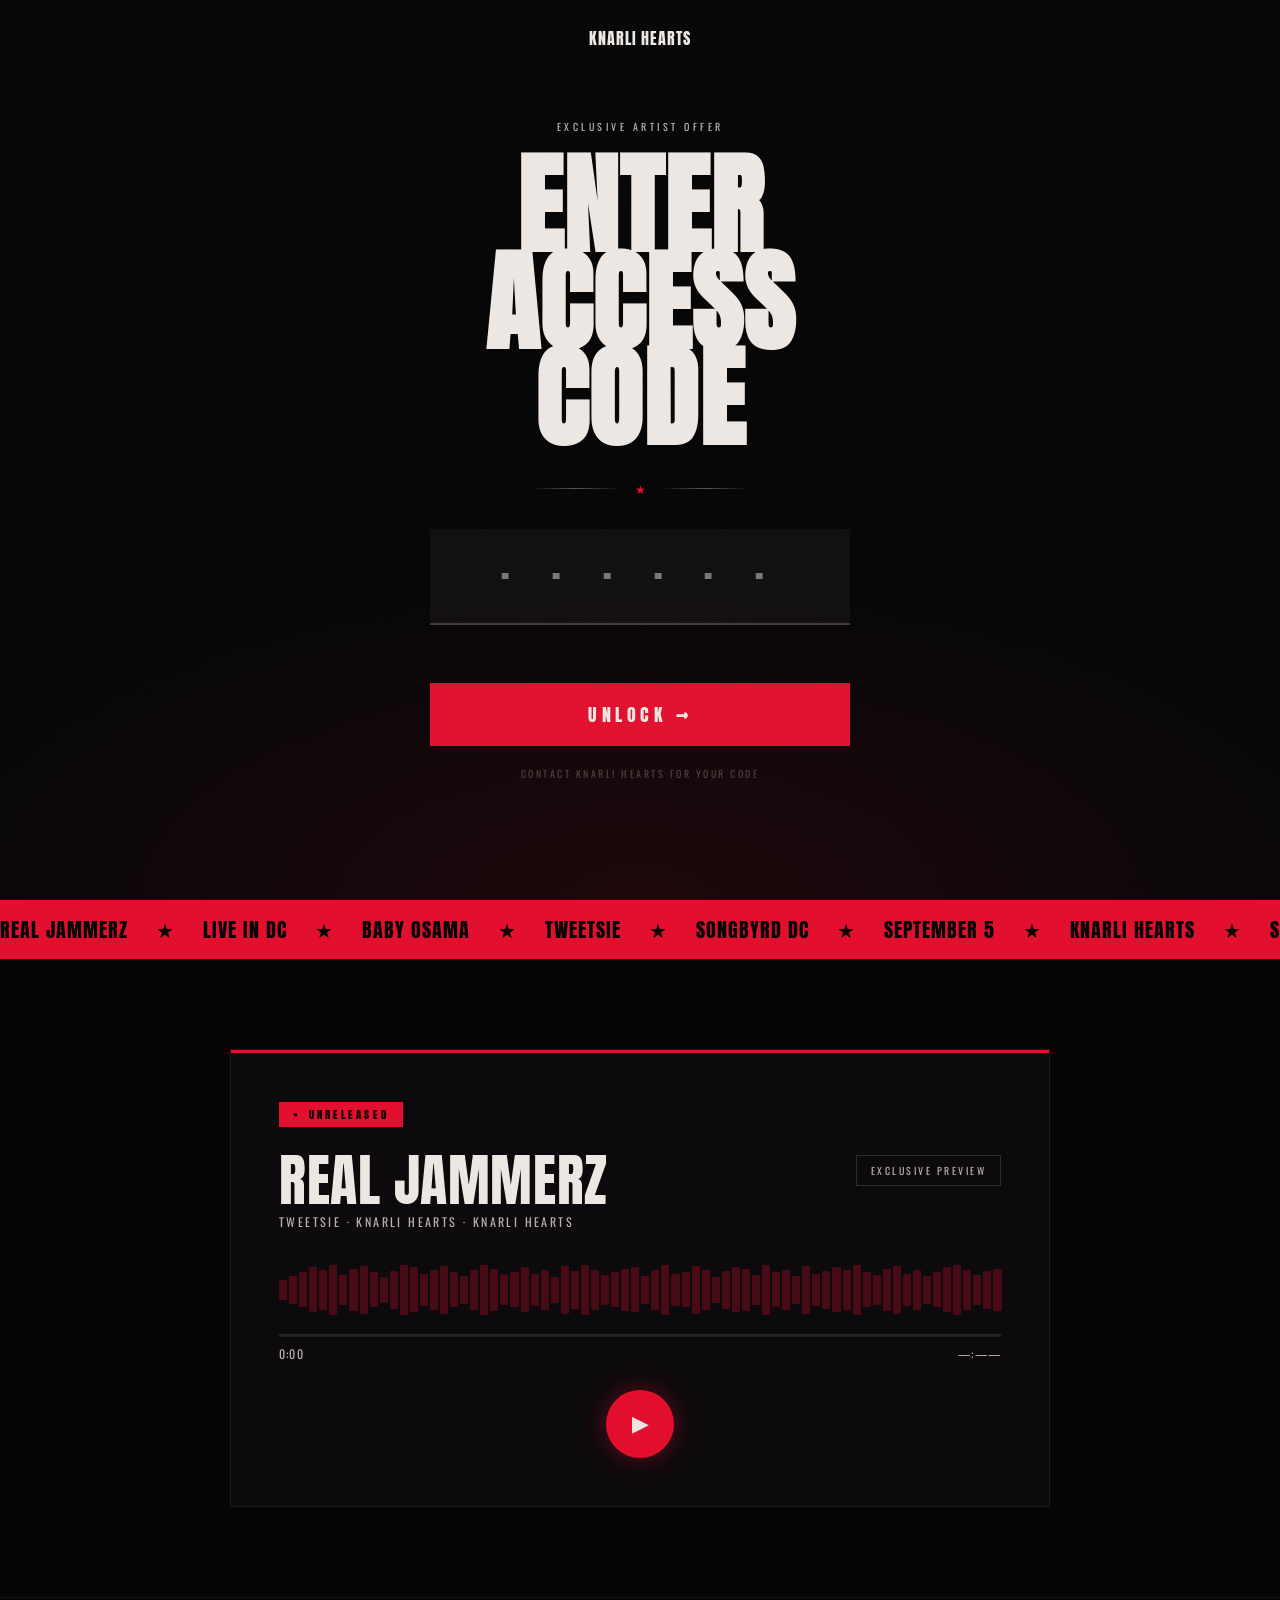
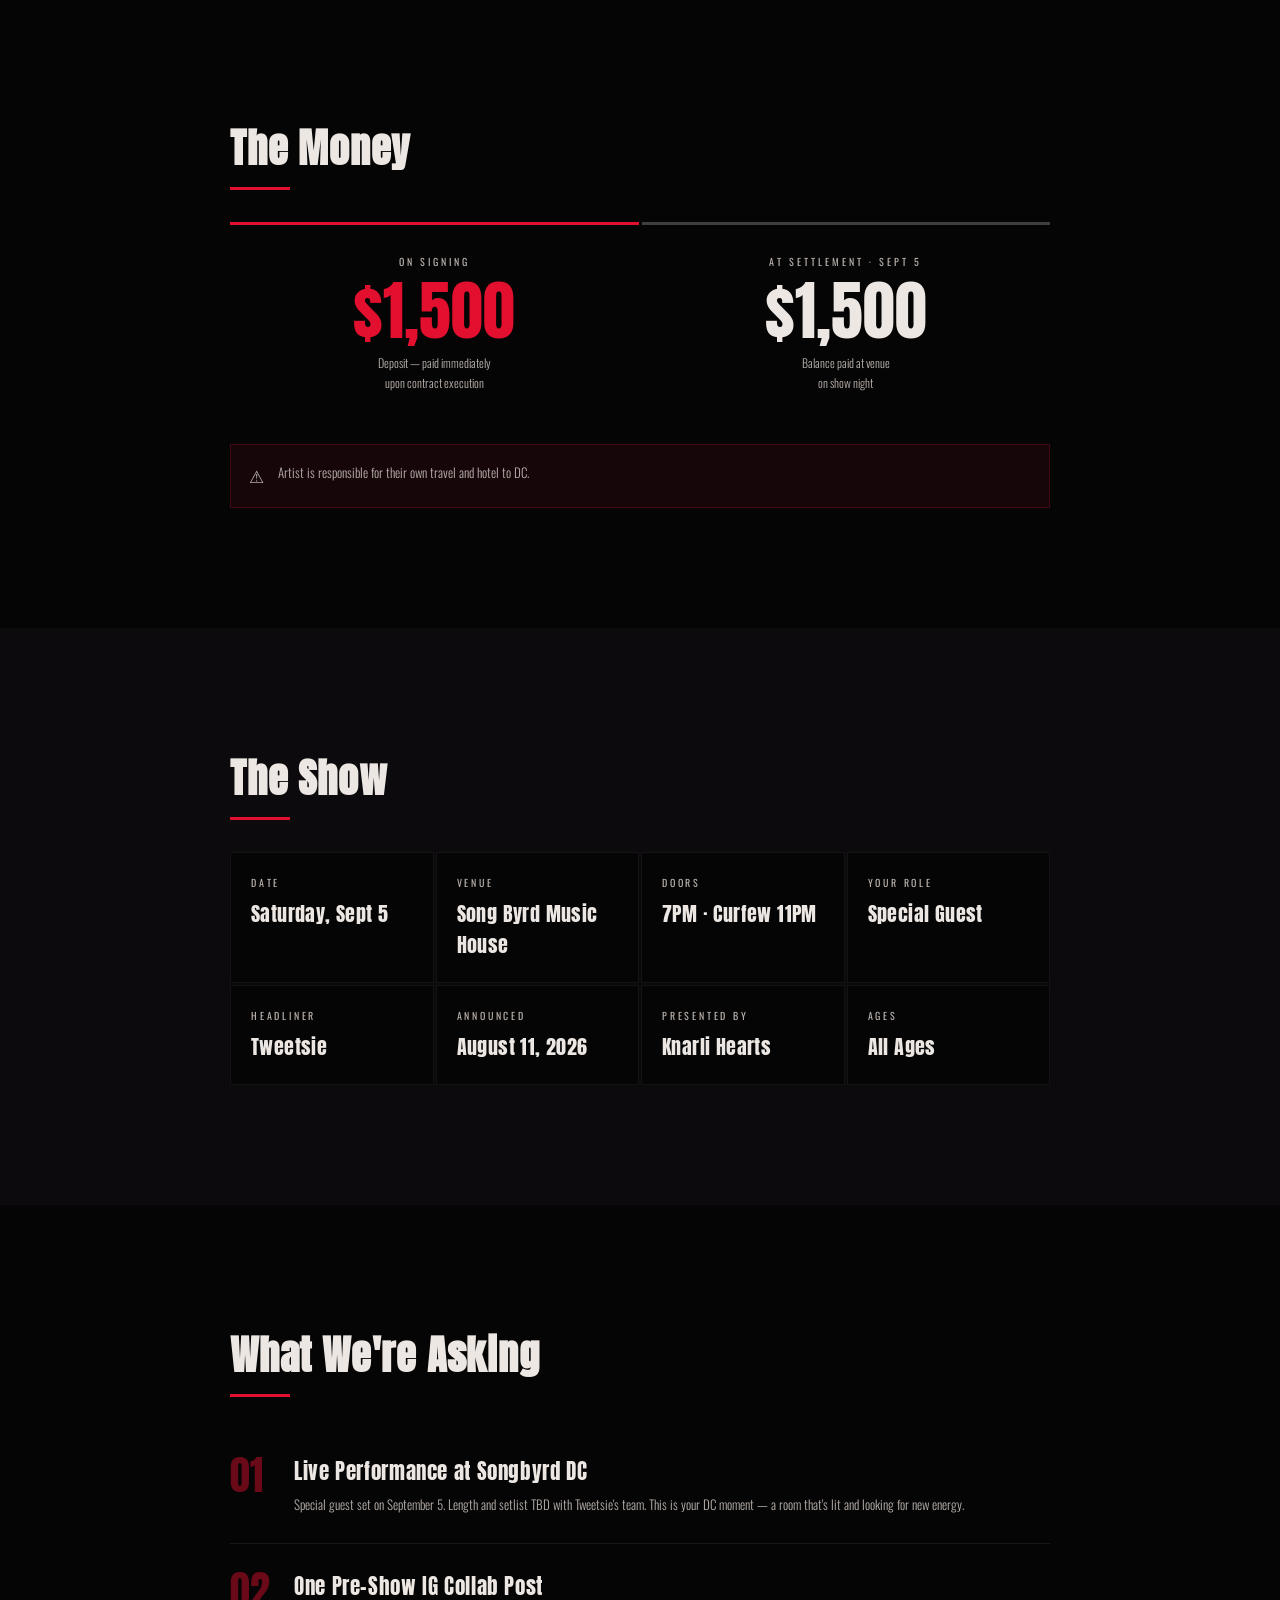
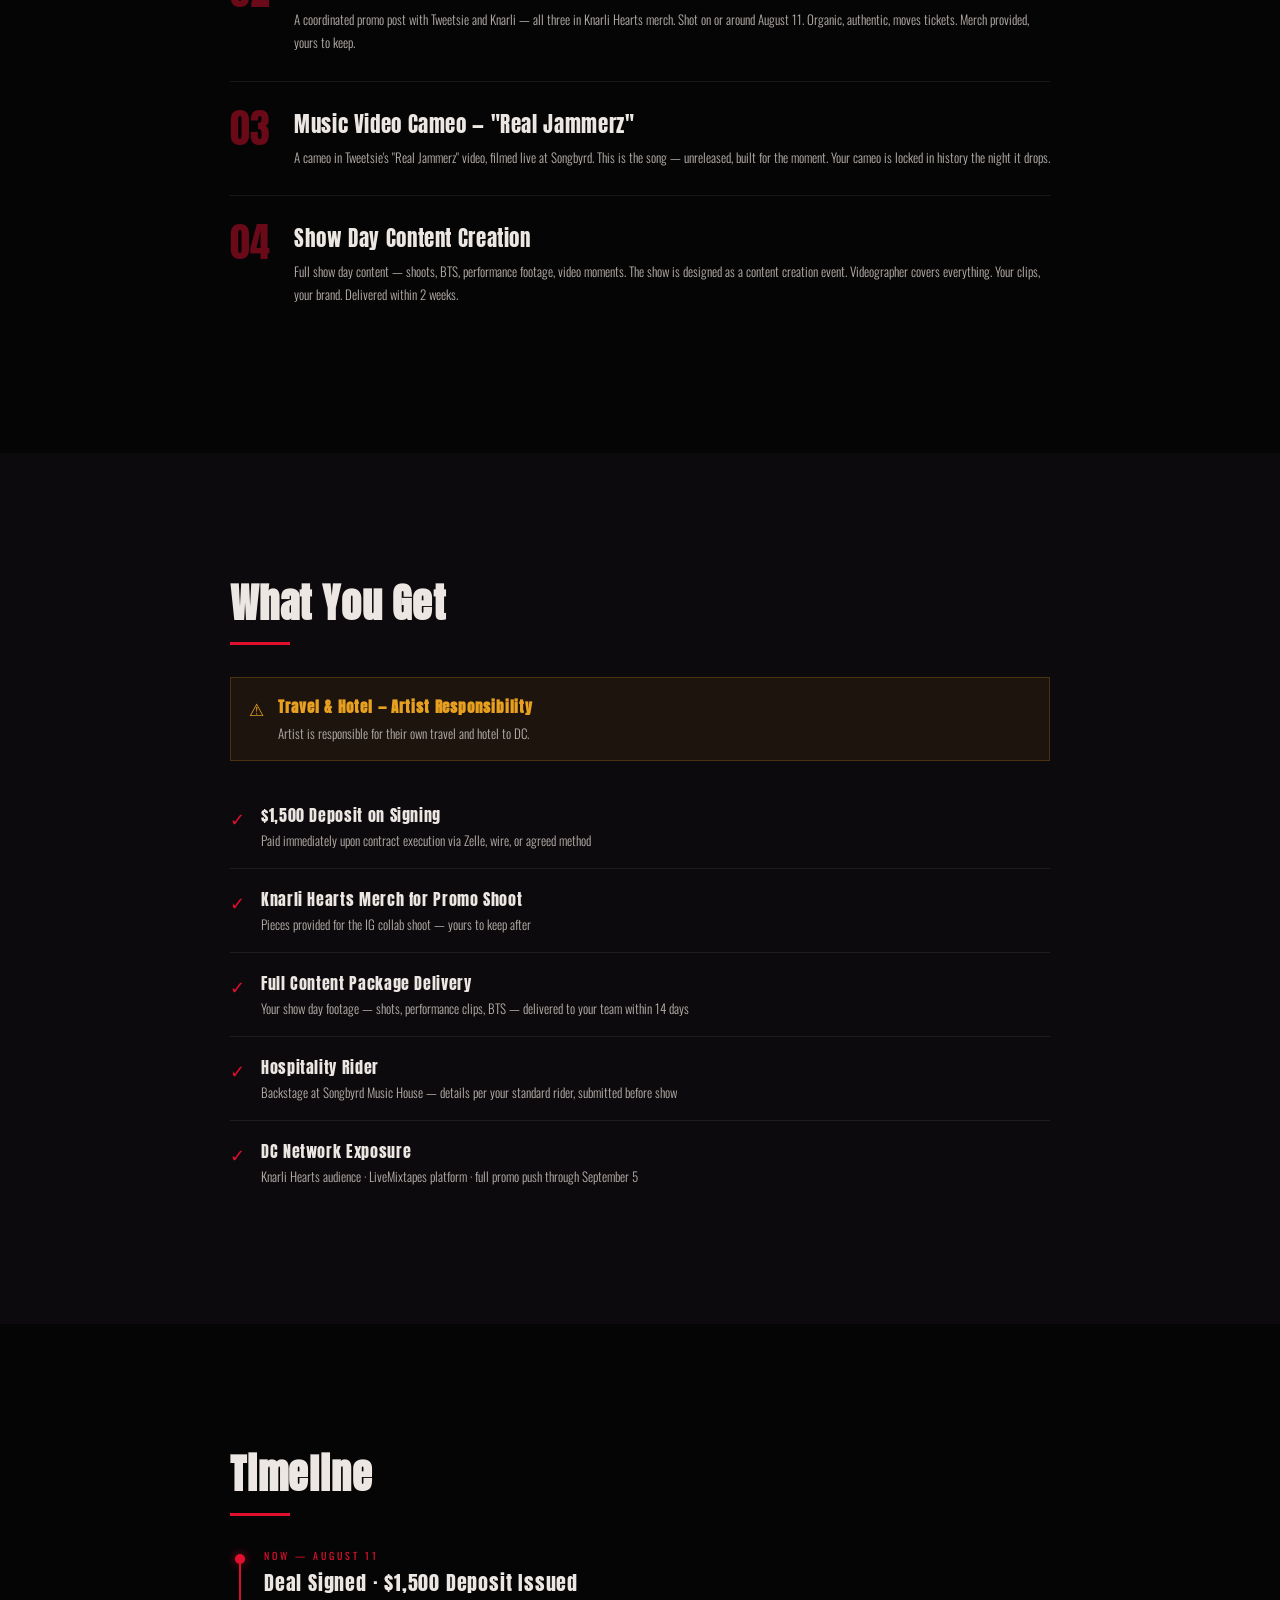
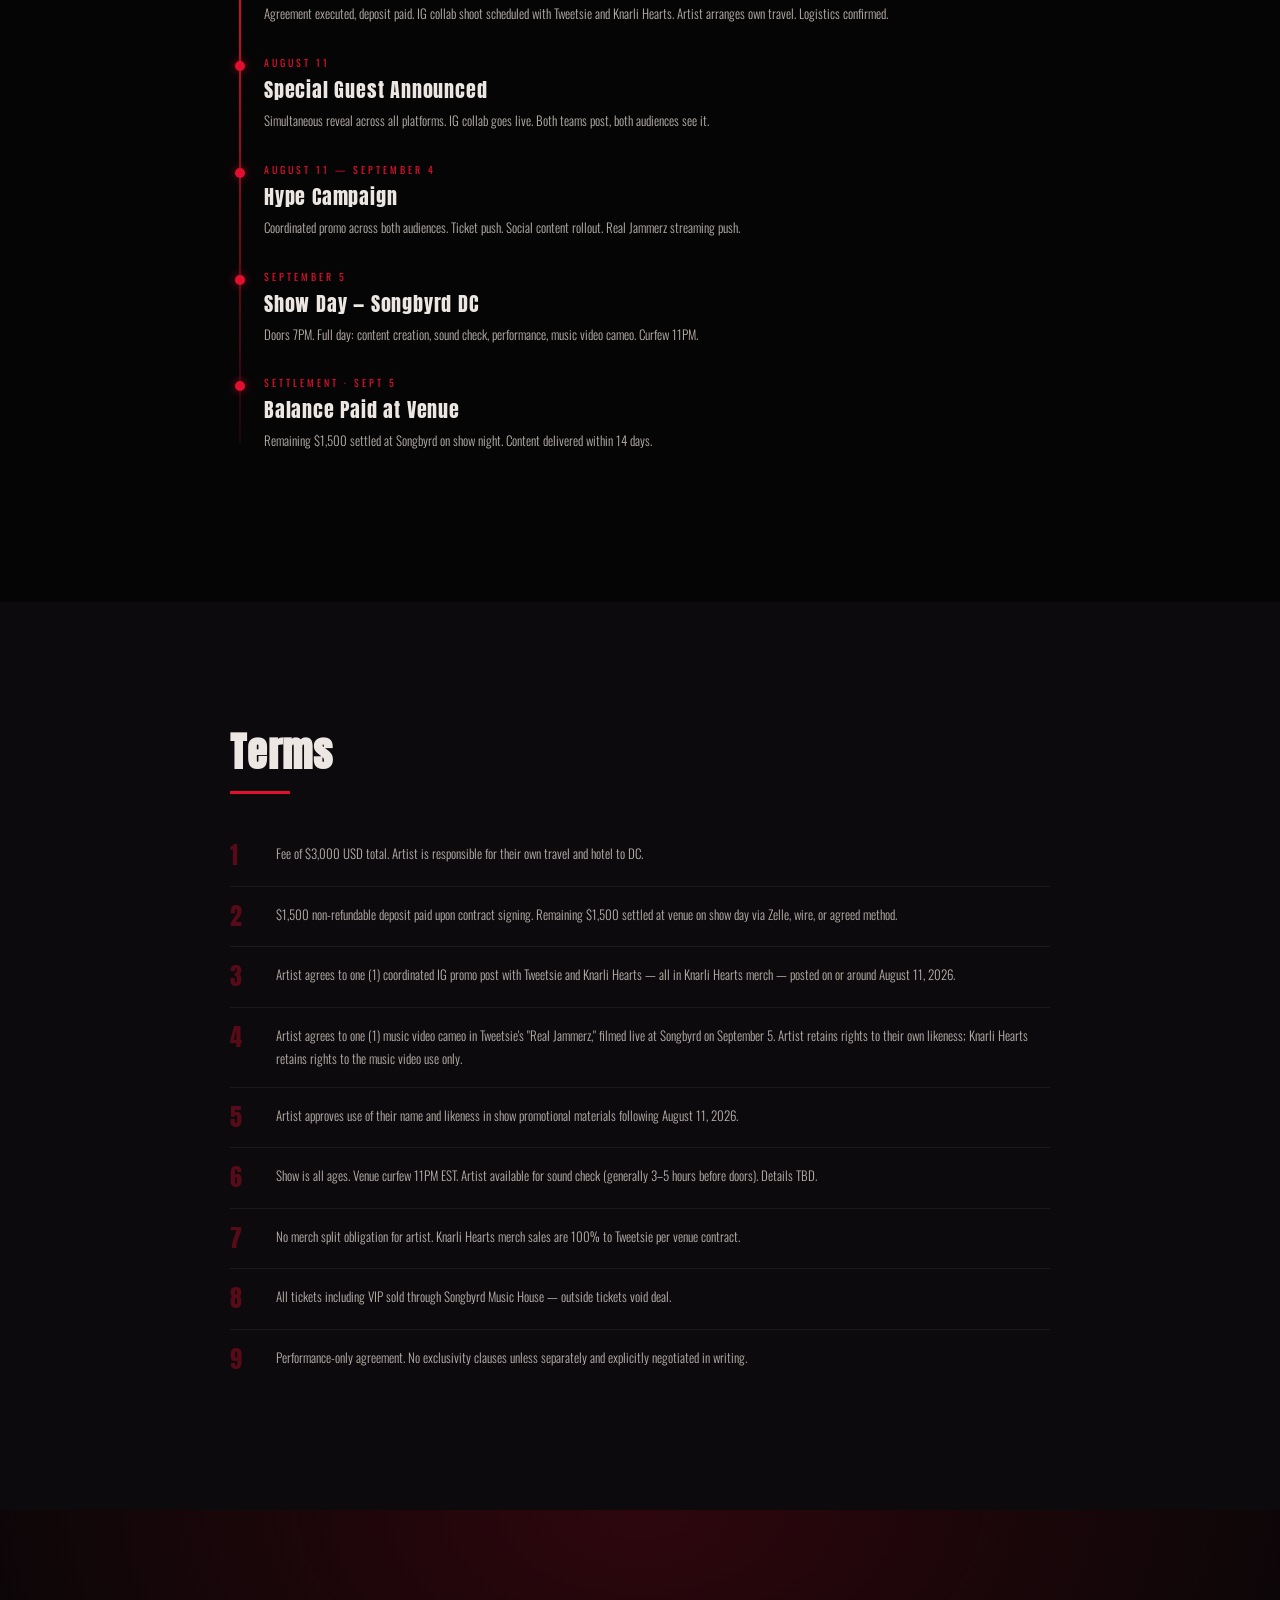
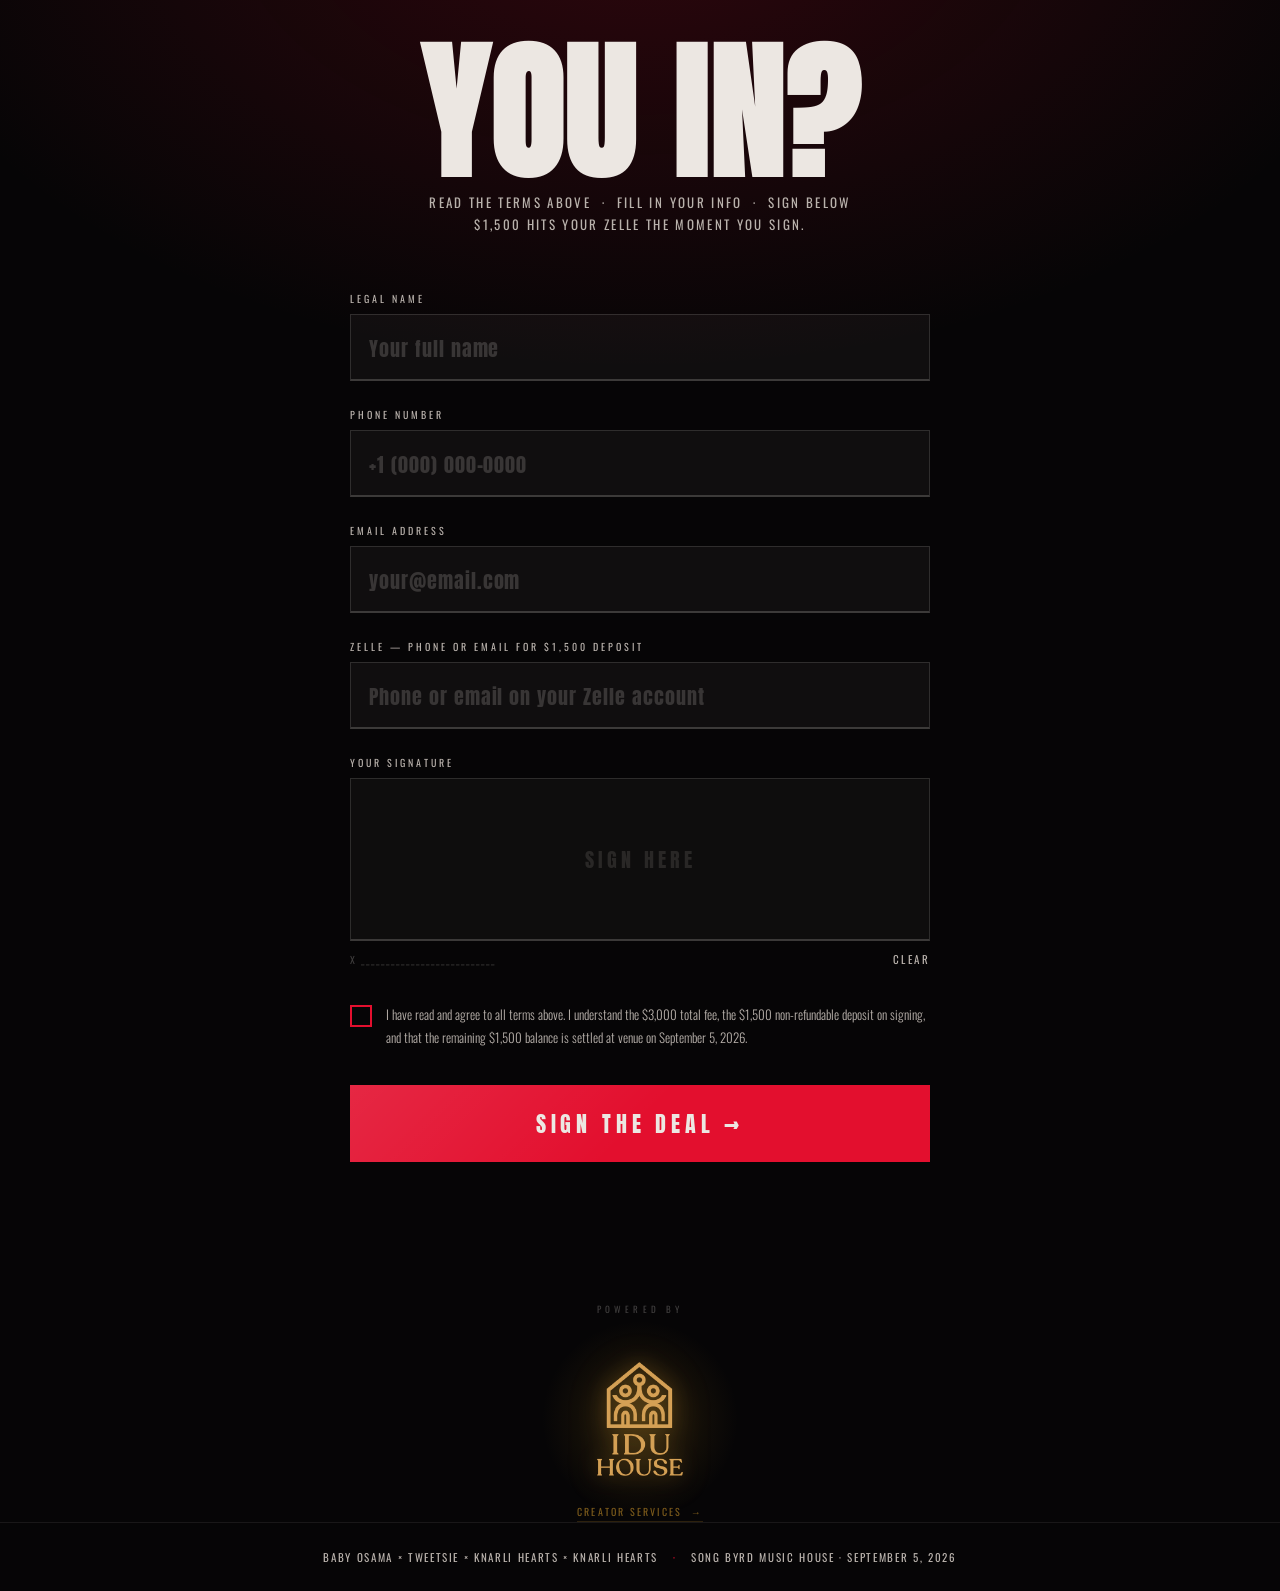
==== Babyo-deal/index.html @ 9b0e60dd "Add Baby Osama deal site at /Babyo-deal" ====
<!DOCTYPE html>
<html lang="en">
<head>
<meta charset="UTF-8"/>
<meta name="viewport" content="width=device-width, initial-scale=1.0"/>
<title>Baby Osama × Tweetsie — Partnership Offer · Sept 5</title>
<link rel="preconnect" href="https://fonts.googleapis.com">
<link href="https://fonts.googleapis.com/css2?family=Anton&family=Oswald:wght@300;400;500;600;700&display=swap" rel="stylesheet">
<style>
:root {
  --black:    #060506;
  --ink:      #0d0a0d;
  --bone:     #ece7e2;
  --bone-dim: #b9b2ac;
  --red:      #e30f2e;
  --red-glow: #ff2f4f;
  --display:  "Anton", sans-serif;
  --body:     "Oswald", sans-serif;
}
*{box-sizing:border-box;margin:0;padding:0}
html{scroll-behavior:smooth}
body{background:var(--black);color:var(--bone);font-family:var(--body);overflow-x:hidden}
.accent{color:var(--red)}

/* ── CODE GATE ── */
.cgate{
  position:fixed;inset:0;z-index:600;background:var(--black);
  display:flex;flex-direction:column;align-items:center;justify-content:center;
  text-align:center;padding:40px 24px;
  background-image:radial-gradient(ellipse 80% 50% at 50% 100%,rgba(227,15,46,.1) 0%,transparent 70%);
  transition:opacity .9s cubic-bezier(.4,0,1,1),visibility 0s linear .9s;
}
.cgate::before{
  content:'';position:absolute;inset:0;pointer-events:none;
  background:repeating-linear-gradient(to bottom,rgba(255,255,255,.02) 0px,rgba(255,255,255,.02) 1px,transparent 1px,transparent 3px);
  mix-blend-mode:overlay;
}
.cgate.out{opacity:0;visibility:hidden}
.cgate__brand{
  font-family:var(--display);font-size:16px;letter-spacing:.06em;
  position:absolute;top:26px;left:50%;transform:translateX(-50%);
  white-space:nowrap;
}
.cgate__kicker{font-size:10px;letter-spacing:.35em;text-transform:uppercase;color:var(--bone-dim);margin-bottom:24px}
.cgate__title{
  font-family:var(--display);
  font-size:clamp(44px,12vw,110px);
  line-height:.88;letter-spacing:.01em;margin-bottom:32px;
}
.cgate__divider{display:flex;align-items:center;gap:14px;margin:0 auto 32px;width:min(50%,220px)}
.cgate__divider span{flex:1;height:1px;background:linear-gradient(to right,transparent,rgba(236,231,226,.35),transparent)}
.cgate__divider i{color:var(--red);font-style:normal;font-size:12px}
.cgate__form{width:min(420px,90vw)}
.cgate__input{
  width:100%;background:rgba(236,231,226,.04);
  border:none;border-bottom:2px solid rgba(236,231,226,.2);
  color:var(--bone);font-family:var(--display);
  font-size:clamp(28px,6vw,44px);letter-spacing:.35em;
  padding:14px 18px;outline:none;text-align:center;
  transition:border-color .25s;-webkit-appearance:none;
  text-transform:uppercase;caret-color:var(--red);
}
.cgate__input:focus{border-bottom-color:var(--red)}
.cgate__input.shake{animation:gshake .5s ease}
@keyframes gshake{
  0%,100%{transform:translateX(0)}
  20%{transform:translateX(-10px)}
  40%{transform:translateX(10px)}
  60%{transform:translateX(-8px)}
  80%{transform:translateX(8px)}
}
.cgate__err{
  font-family:var(--display);font-size:13px;letter-spacing:.3em;
  color:var(--red);margin-top:10px;height:20px;opacity:0;transition:opacity .2s;
}
.cgate__err.show{opacity:1}
.cgate__btn{
  display:block;width:100%;margin-top:28px;
  font-family:var(--display);font-size:clamp(14px,2.5vw,18px);letter-spacing:.25em;
  padding:18px 40px;background:var(--red);color:var(--bone);
  border:none;cursor:pointer;
  transition:background .25s,transform .3s cubic-bezier(.16,1,.3,1);
}
.cgate__btn:hover{background:var(--red-glow);transform:translateY(-2px)}
.cgate__sub{font-size:10px;letter-spacing:.25em;text-transform:uppercase;color:rgba(236,231,226,.25);margin-top:20px}

/* ── REAL JAMMERZ PLAYER ── */
.player-wrap{
  padding:clamp(50px,8vw,90px) clamp(20px,6vw,80px);
  background:var(--black);
  border-bottom:1px solid rgba(236,231,226,.06);
}
.player{
  max-width:820px;margin:0 auto;
  background:var(--ink);border:1px solid rgba(236,231,226,.07);
  padding:clamp(28px,4vw,48px);position:relative;overflow:hidden;
}
.player::before{content:'';position:absolute;top:0;left:0;right:0;height:3px;background:var(--red)}
.player__badge{
  display:inline-flex;align-items:center;gap:8px;
  background:var(--red);color:var(--black);
  font-family:var(--display);font-size:11px;letter-spacing:.28em;
  padding:4px 14px;margin-bottom:28px;
}
.player__badge::before{
  content:'●';font-size:8px;animation:reddot 1.2s ease-in-out infinite;
}
@keyframes reddot{0%,100%{opacity:1}50%{opacity:.2}}
.player__top{display:flex;justify-content:space-between;align-items:flex-start;flex-wrap:wrap;gap:16px;margin-bottom:32px}
.player__song{font-family:var(--display);font-size:clamp(30px,6vw,56px);line-height:.9;letter-spacing:.01em;margin-bottom:8px}
.player__meta{font-size:12px;letter-spacing:.2em;text-transform:uppercase;color:var(--bone-dim)}
.player__exclusive{
  font-size:10px;letter-spacing:.25em;text-transform:uppercase;
  border:1px solid rgba(236,231,226,.15);padding:7px 14px;
  color:var(--bone-dim);white-space:nowrap;align-self:flex-start;
}
/* Waveform */
.player__wave{
  display:flex;align-items:center;gap:2px;height:56px;margin-bottom:16px;cursor:pointer;
}
.wv{flex:1;background:rgba(227,15,46,.28);min-height:3px;border-radius:1px;transition:height .1s,background .1s}
.wv.played{background:var(--red)}
/* Progress */
.player__prog{
  height:3px;background:rgba(236,231,226,.1);
  position:relative;cursor:pointer;margin-bottom:8px;
}
.player__prog:hover{height:5px;margin-bottom:6px;transition:height .1s,margin .1s}
.player__fill{height:100%;background:var(--red);width:0%;position:relative;pointer-events:none}
.player__fill::after{
  content:'';position:absolute;right:-6px;top:50%;
  transform:translateY(-50%);width:13px;height:13px;
  background:var(--bone);border-radius:50%;
  opacity:0;transition:opacity .2s;
}
.player__prog:hover .player__fill::after{opacity:1}
.player__times{
  display:flex;justify-content:space-between;
  font-size:12px;color:var(--bone-dim);letter-spacing:.1em;margin-bottom:28px;
}
/* Controls */
.player__controls{display:flex;align-items:center;justify-content:center;gap:24px}
.player__play{
  width:68px;height:68px;border-radius:50%;background:var(--red);
  color:var(--bone);border:none;font-size:22px;cursor:pointer;
  display:flex;align-items:center;justify-content:center;
  transition:all .25s cubic-bezier(.16,1,.3,1);
  box-shadow:0 0 24px rgba(227,15,46,.4);
}
.player__play:hover{background:var(--red-glow);transform:scale(1.08);box-shadow:0 0 40px rgba(227,15,46,.65)}
.player__play.on{box-shadow:0 0 32px rgba(227,15,46,.55),0 0 70px rgba(227,15,46,.25);animation:playPulse 2s ease-in-out infinite}
@keyframes playPulse{0%,100%{box-shadow:0 0 28px rgba(227,15,46,.5),0 0 60px rgba(227,15,46,.2)}50%{box-shadow:0 0 40px rgba(227,15,46,.7),0 0 90px rgba(227,15,46,.35)}}
.player__no-file{
  font-size:11px;letter-spacing:.15em;text-transform:uppercase;
  color:rgba(236,231,226,.2);text-align:center;margin-top:14px;
}


.grain{
  position:fixed;inset:0;z-index:999;pointer-events:none;
  opacity:0.06;mix-blend-mode:overlay;
  background-image:url("data:image/svg+xml,%3Csvg xmlns='http://www.w3.org/2000/svg' width='120' height='120'%3E%3Cfilter id='n'%3E%3CfeTurbulence type='fractalNoise' baseFrequency='0.9' numOctaves='2' stitchTiles='stitch'/%3E%3C/filter%3E%3Crect width='100%25' height='100%25' filter='url(%23n)'/%3E%3C/svg%3E");
  animation:grain 1s steps(4) infinite;
}
@keyframes grain{
  0%,100%{transform:translate(0,0)}
  25%{transform:translate(-2%,1%)}
  50%{transform:translate(1%,-2%)}
  75%{transform:translate(-1%,2%)}
}

/* ── HERO ── */
.hero{
  min-height:100svh;display:flex;flex-direction:column;
  align-items:center;justify-content:center;
  text-align:center;padding:90px clamp(20px,6vw,64px) 70px;
  position:relative;
  background:
    radial-gradient(ellipse 100% 60% at 50% 0%, rgba(227,15,46,.14) 0%, transparent 55%),
    radial-gradient(ellipse 80% 40% at 50% 100%, rgba(227,15,46,.06) 0%, transparent 50%),
    var(--black);
  overflow:hidden;
}
.hero::before{
  content:'';position:absolute;inset:0;pointer-events:none;
  background:repeating-linear-gradient(
    to bottom,
    rgba(255,255,255,.02) 0px,rgba(255,255,255,.02) 1px,
    transparent 1px,transparent 3px
  );
  mix-blend-mode:overlay;
}
.hero__kicker{
  font-size:11px;letter-spacing:.35em;text-transform:uppercase;
  color:var(--bone-dim);margin-bottom:28px;
}
.hero__names{
  font-family:var(--display);
  font-size:clamp(44px,10vw,110px);
  line-height:.88;letter-spacing:.01em;
}
.hero__x{
  display:block;font-family:var(--display);
  font-size:clamp(28px,5vw,52px);color:var(--red);
  margin:.18em 0;
}
.hero__divider{
  display:flex;align-items:center;gap:14px;
  margin:32px auto;width:min(56%,260px);
}
.hero__divider span{flex:1;height:1px;background:linear-gradient(to right,transparent,rgba(236,231,226,.4),transparent)}
.hero__divider i{color:var(--red);font-style:normal;font-size:13px}
.hero__fee-lbl{font-size:11px;letter-spacing:.4em;text-transform:uppercase;color:var(--bone-dim);margin-bottom:6px}
.hero__fee{
  font-family:var(--display);
  font-size:clamp(80px,20vw,180px);
  line-height:.82;color:var(--red);
  text-shadow:0 0 100px rgba(227,15,46,.45);
}
.hero__fee-sub{
  font-size:13px;letter-spacing:.18em;text-transform:uppercase;
  color:var(--bone-dim);margin-top:12px;
}
.hero__date{
  font-family:var(--display);
  font-size:clamp(20px,3.5vw,32px);
  letter-spacing:.06em;margin-top:36px;
}
.hero__venue{
  font-size:12px;letter-spacing:.3em;text-transform:uppercase;
  color:var(--bone-dim);margin-top:6px;
}
.hero__scroll{
  position:absolute;bottom:28px;left:50%;transform:translateX(-50%);
  display:flex;flex-direction:column;align-items:center;gap:10px;
  color:var(--bone-dim);font-size:10px;letter-spacing:.3em;text-transform:uppercase;
}
.scroll-line{
  width:1px;height:36px;background:rgba(236,231,226,.3);
  position:relative;overflow:hidden;
}
.scroll-line::after{
  content:'';position:absolute;top:-100%;left:0;width:100%;height:100%;
  background:var(--red);animation:spulse 1.8s ease-in-out infinite;
}
@keyframes spulse{0%{top:-100%}60%{top:100%}100%{top:100%}}

/* ── MARQUEE ── */
.marquee{background:var(--red);color:var(--black);overflow:hidden;padding:14px 0;white-space:nowrap}
.marquee__track{
  display:inline-flex;gap:28px;
  font-family:var(--display);font-size:clamp(14px,2vw,20px);letter-spacing:.05em;
  animation:marquee 22s linear infinite;
}
.marquee__track i{font-style:normal}
@keyframes marquee{from{transform:translateX(0)}to{transform:translateX(-50%)}}

/* ── SHARED SECTION ── */
.section{padding:clamp(64px,10vw,120px) clamp(20px,6vw,80px)}
.section--alt{background:var(--ink)}
.inner{max-width:820px;margin:0 auto}
.sec-head{
  font-family:var(--display);font-size:clamp(26px,4vw,40px);
  letter-spacing:.02em;margin-bottom:44px;
  display:inline-block;position:relative;
}
.sec-head::after{
  content:'';position:absolute;left:0;bottom:-12px;
  width:60px;height:3px;background:var(--red);
}

/* ── PAYMENT SPLIT ── */
.split-grid{display:grid;grid-template-columns:1fr 1fr;gap:3px;margin-bottom:20px}
@media(max-width:520px){.split-grid{grid-template-columns:1fr}}
.split-card{
  padding:32px 26px;text-align:center;
  background:var(--black);position:relative;overflow:hidden;
}
.split-card::before{content:'';position:absolute;top:0;left:0;right:0;height:3px}
.split-card--dep::before{background:var(--red)}
.split-card--bal::before{background:rgba(236,231,226,.25)}
.split-when{font-size:10px;letter-spacing:.3em;text-transform:uppercase;color:var(--bone-dim);margin-bottom:10px}
.split-amt{font-family:var(--display);font-size:clamp(42px,8vw,64px);line-height:1}
.split-card--dep .split-amt{color:var(--red)}
.split-note{font-size:12px;color:var(--bone-dim);margin-top:10px;line-height:1.65;font-weight:300}
.alert-box{
  display:flex;gap:14px;align-items:flex-start;
  padding:16px 18px;font-size:13px;color:var(--bone-dim);line-height:1.7;font-weight:300;
}
.alert-box--warn{background:rgba(227,15,46,.07);border:1px solid rgba(227,15,46,.22)}
.alert-box--gold{background:rgba(232,160,32,.07);border:1px solid rgba(232,160,32,.22)}
.alert-box__icon{font-size:17px;flex-shrink:0;margin-top:1px}

/* ── SHOW DETAILS GRID ── */
.dg{display:grid;grid-template-columns:repeat(auto-fit,minmax(180px,1fr));gap:2px}
.dg-cell{
  padding:22px 20px;background:var(--black);
  border:1px solid rgba(236,231,226,.06);transition:background .2s;
}
.dg-cell:hover{background:rgba(236,231,226,.03)}
.dg-cell dt{font-size:10px;letter-spacing:.28em;text-transform:uppercase;color:var(--bone-dim);margin-bottom:8px}
.dg-cell dd{font-family:var(--display);font-size:clamp(15px,2.2vw,20px);letter-spacing:.02em}

/* ── DELIVERABLES ── */
.del{display:flex;gap:20px;align-items:flex-start;padding:26px 0;border-bottom:1px solid rgba(236,231,226,.08)}
.del:last-child{border-bottom:none}
.del__num{font-family:var(--display);font-size:40px;color:var(--red);line-height:1;min-width:44px;opacity:.45}
.del__title{font-family:var(--display);font-size:clamp(16px,2.4vw,21px);letter-spacing:.03em;margin-bottom:6px}
.del__desc{font-size:13px;color:var(--bone-dim);line-height:1.8;font-weight:300}

/* ── PROVIDE LIST ── */
.prov{display:flex;gap:16px;align-items:flex-start;padding:18px 0;border-bottom:1px solid rgba(236,231,226,.08)}
.prov:last-child{border-bottom:none}
.prov__check{color:var(--red);font-size:18px;flex-shrink:0;margin-top:2px}
.prov__title{font-family:var(--display);font-size:16px;letter-spacing:.04em;margin-bottom:3px}
.prov__sub{font-size:13px;color:var(--bone-dim);font-weight:300}

/* ── TIMELINE ── */
.timeline{position:relative;padding-left:34px}
.timeline::before{
  content:'';position:absolute;left:9px;top:8px;bottom:8px;width:2px;
  background:linear-gradient(to bottom,var(--red),rgba(227,15,46,.1));
}
.tl{position:relative;margin-bottom:30px}
.tl::before{
  content:'';position:absolute;left:-29px;top:6px;
  width:10px;height:10px;border-radius:50%;background:var(--red);
  box-shadow:0 0 10px rgba(227,15,46,.6);
}
.tl-date{font-size:10px;letter-spacing:.3em;text-transform:uppercase;color:var(--red);margin-bottom:4px}
.tl-title{font-family:var(--display);font-size:clamp(16px,2.2vw,20px);letter-spacing:.04em;margin-bottom:4px}
.tl-desc{font-size:13px;color:var(--bone-dim);font-weight:300;line-height:1.75}

/* ── TERMS ── */
.terms{counter-reset:t;list-style:none}
.terms li{
  counter-increment:t;display:flex;gap:18px;
  padding:16px 0;border-bottom:1px solid rgba(236,231,226,.07);
  font-size:13px;color:var(--bone-dim);line-height:1.8;font-weight:300;
}
.terms li:last-child{border-bottom:none}
.terms li::before{
  content:counter(t);font-family:var(--display);font-size:24px;
  color:rgba(227,15,46,.35);min-width:28px;line-height:1.15;
}

/* ══════════════════════════════════
   SIGN THE DEAL
══════════════════════════════════ */
.sign-section{
  padding:clamp(80px,14vw,140px) clamp(20px,6vw,80px);
  text-align:center;
  background:
    radial-gradient(ellipse 100% 55% at 50% 0%,rgba(227,15,46,.18) 0%,transparent 60%),
    var(--black);
}
.sign-headline{
  font-family:var(--display);
  font-size:clamp(60px,16vw,150px);
  line-height:.85;letter-spacing:.01em;margin-bottom:14px;
}
.sign-sub{
  font-size:13px;letter-spacing:.18em;text-transform:uppercase;
  color:var(--bone-dim);margin-bottom:56px;line-height:1.7;
}

.sign-form{max-width:580px;margin:0 auto;text-align:left}

.fg{margin-bottom:26px}
.flabel{
  display:block;font-size:10px;letter-spacing:.3em;
  text-transform:uppercase;color:var(--bone-dim);margin-bottom:8px;
}
.finput{
  width:100%;background:rgba(236,231,226,.04);
  border:1px solid rgba(236,231,226,.14);
  border-bottom:2px solid rgba(236,231,226,.2);
  color:var(--bone);font-family:var(--display);
  font-size:clamp(18px,3vw,24px);letter-spacing:.04em;
  padding:14px 18px;outline:none;transition:border-color .25s,background .25s;
  -webkit-appearance:none;border-radius:0;
}
.finput::placeholder{color:rgba(236,231,226,.18);font-size:clamp(15px,2.5vw,20px)}
.finput:focus{border-color:var(--red);border-bottom-color:var(--red);background:rgba(227,15,46,.04)}
.finput.err{border-bottom-color:var(--red)}

/* Signature */
.sig-wrap{
  border:1px solid rgba(236,231,226,.14);
  border-bottom:2px solid rgba(236,231,226,.2);
  background:rgba(236,231,226,.03);position:relative;
  transition:border-color .25s;
}
.sig-wrap:focus-within{border-color:var(--red);border-bottom-color:var(--red)}
.sig-canvas{display:block;width:100%;height:160px;cursor:crosshair;touch-action:none}
.sig-ghost{
  position:absolute;inset:0;display:flex;align-items:center;justify-content:center;
  font-family:var(--display);font-size:20px;letter-spacing:.2em;
  color:rgba(236,231,226,.12);pointer-events:none;transition:opacity .3s;
}
.sig-bar{display:flex;justify-content:space-between;align-items:center;margin-top:6px}
.sig-line-label{font-size:10px;letter-spacing:.2em;text-transform:uppercase;color:rgba(236,231,226,.25)}
.sig-clear-btn{
  font-family:var(--body);font-size:11px;letter-spacing:.22em;text-transform:uppercase;
  color:var(--bone-dim);background:none;border:none;cursor:pointer;padding:4px 0;
  transition:color .2s;
}
.sig-clear-btn:hover{color:var(--red)}

/* Agree */
.agree{display:flex;gap:14px;align-items:flex-start;margin:32px 0 36px;cursor:pointer;-webkit-tap-highlight-color:transparent}
.agree-box{
  width:22px;height:22px;border:2px solid var(--red);flex-shrink:0;margin-top:2px;
  display:flex;align-items:center;justify-content:center;transition:background .2s;
}
.agree-box.on{background:var(--red)}
.agree-box.on::after{content:'✓';color:var(--black);font-size:13px;font-weight:900}
.agree-txt{font-size:13px;color:var(--bone-dim);line-height:1.75;font-weight:300}

/* Error text */
.ferr{font-size:11px;color:var(--red);letter-spacing:.1em;margin-top:5px;display:none}
.ferr.show{display:block}

/* Submit */
.submit-btn{
  width:100%;font-family:var(--display);
  font-size:clamp(16px,3vw,22px);letter-spacing:.22em;
  padding:22px 40px;background:var(--red);color:var(--bone);
  border:none;cursor:pointer;position:relative;overflow:hidden;
  transition:background .3s,transform .3s cubic-bezier(.16,1,.3,1);
}
.submit-btn::before{
  content:'';position:absolute;inset:0;
  background:linear-gradient(135deg,rgba(255,255,255,.1) 0%,transparent 50%);
}
.submit-btn:hover{background:var(--red-glow);transform:translateY(-3px)}
.submit-btn:disabled{background:rgba(227,15,46,.3);cursor:not-allowed;transform:none}

/* ── Confirmation ── */
.confirm{display:none;text-align:center;max-width:580px;margin:0 auto;padding:20px 0}
.confirm.on{display:block}
.confirm-star{font-size:64px;color:var(--red);display:block;margin-bottom:20px}
.confirm-title{font-family:var(--display);font-size:clamp(36px,8vw,72px);margin-bottom:12px}
.confirm-body{font-size:14px;color:var(--bone-dim);line-height:1.8;margin-bottom:40px}
.confirm-table{
  width:100%;border-collapse:collapse;text-align:left;margin-bottom:20px;
}
.confirm-table td{
  padding:12px 16px;border-bottom:1px solid rgba(236,231,226,.07);
  font-size:13px;vertical-align:top;
}
.confirm-table td:first-child{
  font-size:10px;letter-spacing:.25em;text-transform:uppercase;
  color:var(--bone-dim);width:38%;white-space:nowrap;
}
.confirm-table td:last-child{font-family:var(--display);font-size:16px}
.confirm-sig{
  width:100%;border:1px solid rgba(236,231,226,.08);
  background:rgba(236,231,226,.03);display:block;margin-top:16px;
}
.confirm-actions{display:flex;gap:12px;margin-top:32px;flex-wrap:wrap}
.confirm-btn{
  flex:1;font-family:var(--display);font-size:13px;letter-spacing:.18em;
  padding:16px 24px;border:1px solid rgba(236,231,226,.2);
  color:var(--bone);background:transparent;cursor:pointer;text-decoration:none;
  text-align:center;transition:all .25s;display:inline-block;
}
.confirm-btn:hover{background:rgba(236,231,226,.06)}
.confirm-btn--red{background:var(--red);border-color:var(--red)}
.confirm-btn--red:hover{background:var(--red-glow)}
.confirm-note{font-size:11px;color:rgba(236,231,226,.25);letter-spacing:.1em;margin-top:20px}


/* ══════════════════════════════════════
   IDU HOUSE — VIBRANIUM SECTION
══════════════════════════════════════ */
--vibra:      #7c3aed;
--vibra-deep: #3b0764;
--vibra-glow: #a855f7;
--gold-idu:   #c8922a;

/* ── IDU HOUSE — professional footer badge ── */
.iduhouse{
  position:relative;
  padding:44px 24px 52px;
  text-align:center;
  background:var(--black);
  border-top:1px solid rgba(236,231,226,.06);
}
/* Subtle ambient gold glow rising from bottom */
.iduhouse::after{
  content:'';position:absolute;
  bottom:0;left:50%;transform:translateX(-50%);
  width:480px;height:180px;
  background:radial-gradient(ellipse at bottom,rgba(200,146,42,.07) 0%,transparent 70%);
  pointer-events:none;
}
.iduhouse__inner{
  position:relative;z-index:1;
  display:flex;flex-direction:column;align-items:center;gap:10px;
  max-width:280px;margin:0 auto;
}
.iduhouse__powered{
  font-size:9px;letter-spacing:.45em;text-transform:uppercase;
  color:rgba(236,231,226,.25);margin-bottom:18px;
}
.iduhouse__badge-wrap{
  position:relative;display:flex;align-items:center;justify-content:center;
}
/* Single soft gold halo — gentle pulse */
.iduhouse__badge-wrap::before{
  content:'';position:absolute;
  inset:-24px;border-radius:50%;
  background:radial-gradient(ellipse,rgba(200,146,42,.22) 0%,rgba(200,146,42,.06) 45%,transparent 70%);
  animation:goldHalo 3.8s ease-in-out infinite;
  pointer-events:none;
}
@keyframes goldHalo{
  0%,100%{opacity:.5;transform:scale(.96)}
  50%     {opacity:1; transform:scale(1.06)}
}
.iduhouse__logo-img{
  width:clamp(100px,18vw,150px);height:auto;display:block;
  position:relative;z-index:1;
  filter:drop-shadow(0 0 10px rgba(200,146,42,.35)) drop-shadow(0 2px 20px rgba(200,146,42,.15));
}
.iduhouse__cta{
  display:inline-flex;align-items:center;gap:6px;
  font-size:10px;letter-spacing:.22em;text-transform:uppercase;
  color:rgba(200,146,42,.6);text-decoration:none;
  border-bottom:1px solid rgba(200,146,42,.2);
  padding-bottom:2px;
  transition:color .25s,border-color .25s;
}
.iduhouse__cta:hover{
  color:#c8922a;
  border-bottom-color:rgba(200,146,42,.55);
}

/* Footer */

/* Footer */
.footer{
  padding:26px 20px;text-align:center;
  font-size:11px;letter-spacing:.15em;text-transform:uppercase;
  color:var(--bone-dim);background:var(--black);
  border-top:1px solid rgba(236,231,226,.08);
}
.footer__dot{margin:0 10px;color:var(--red)}
</style>
</head>
<body>

<!-- ═══════════ CODE GATE ═══════════ -->
<div id="cgate" class="cgate">
  <div class="grain"></div>
  <div class="cgate__brand">KNARLI HEARTS</div>
  <p class="cgate__kicker">Exclusive Artist Offer</p>
  <h1 class="cgate__title">ENTER<br>ACCESS<br>CODE</h1>
  <div class="cgate__divider"><span></span><i>★</i><span></span></div>
  <form class="cgate__form" id="codeForm" novalidate>
    <input class="cgate__input" id="codeInput" type="text"
           maxlength="14" placeholder="· · · · · ·"
           autocomplete="off" autocorrect="off"
           autocapitalize="characters" spellcheck="false"/>
    <div class="cgate__err" id="codeErr">INVALID CODE</div>
    <button class="cgate__btn" type="submit">UNLOCK →</button>
  </form>
  <p class="cgate__sub">Contact Knarli Hearts for your code</p>
</div>
<!-- ════════════════════════════════ -->

<div class="grain"></div>

<!-- ══════════ HERO ══════════ -->
<section class="hero">
  <p class="hero__kicker">Presented by Knarli Hearts &amp; Knarli Hearts · Confidential</p>

  <h1 class="hero__names">
    BABY OSAMA
    <span class="hero__x">×</span>
    TWEETSIE
  </h1>

  <div class="hero__divider"><span></span><i>★</i><span></span></div>

  <p class="hero__fee-lbl">Flat Fee</p>
  <div class="hero__fee">$3K</div>
  <p class="hero__fee-sub">Plus full content package · your DC moment</p>

  <h2 class="hero__date">Saturday, September <span class="accent">5</span></h2>
  <p class="hero__venue">Song Byrd Music House · Washington, DC · All Ages</p>

  <div class="hero__scroll">
    <span>Scroll</span>
    <div class="scroll-line"></div>
  </div>
</section>

<!-- ══════════ MARQUEE ══════════ -->
<div class="marquee">
  <div class="marquee__track">
    <span>REAL JAMMERZ</span><i>★</i><span>LIVE IN DC</span><i>★</i>
    <span>BABY OSAMA</span><i>★</i><span>TWEETSIE</span><i>★</i>
    <span>SONGBYRD DC</span><i>★</i><span>SEPTEMBER 5</span><i>★</i>
    <span>KNARLI HEARTS</span><i>★</i><span>SEPT 5 2026</span><i>★</i>
    <span>REAL JAMMERZ</span><i>★</i><span>LIVE IN DC</span><i>★</i>
    <span>BABY OSAMA</span><i>★</i><span>TWEETSIE</span><i>★</i>
    <span>SONGBYRD DC</span><i>★</i><span>SEPTEMBER 5</span><i>★</i>
    <span>KNARLI HEARTS</span><i>★</i><span>SEPT 5 2026</span><i>★</i>
  </div>
</div>

<!-- ══════════ REAL JAMMERZ PLAYER ══════════ -->
<div class="player-wrap">
  <div class="player" id="rjPlayer">
    <div class="player__badge">UNRELEASED</div>
    <div class="player__top">
      <div>
        <div class="player__song">REAL JAMMERZ</div>
        <div class="player__meta">Tweetsie · Knarli Hearts · Knarli Hearts</div>
      </div>
      <div class="player__exclusive">Exclusive Preview</div>
    </div>

    <!-- Waveform (JS-generated bars) -->
    <div class="player__wave" id="rjWave"></div>

    <!-- Progress -->
    <div class="player__prog" id="rjProg">
      <div class="player__fill" id="rjFill"></div>
    </div>
    <div class="player__times">
      <span id="rjCur">0:00</span>
      <span id="rjDur">—:——</span>
    </div>

    <!-- Controls -->
    <div class="player__controls">
      <button class="player__play" id="rjPlay" aria-label="Play Real Jammerz">▶</button>
    </div>

    <!-- Real Jammerz — converted from WAV, 3MB AAC -->
    <audio id="rjAudio" preload="metadata">
      <source src="assets/real-jammerz.m4a" type="audio/mp4"/>
    </audio>
    <p class="player__no-file" id="rjNoFile" style="display:none">⚠ Audio loading…</p>
  </div>
</div>


<section class="section">
  <div class="inner">
    <h3 class="sec-head">The Money</h3>
    <div class="split-grid">
      <div class="split-card split-card--dep">
        <div class="split-when">On Signing</div>
        <div class="split-amt">$1,500</div>
        <div class="split-note">Deposit — paid immediately<br>upon contract execution</div>
      </div>
      <div class="split-card split-card--bal">
        <div class="split-when">At Settlement · Sept 5</div>
        <div class="split-amt">$1,500</div>
        <div class="split-note">Balance paid at venue<br>on show night</div>
      </div>
    </div>
    <div class="alert-box alert-box--warn">
      <span class="alert-box__icon">⚠</span>
      <span>Artist is responsible for their own travel and hotel to DC.</span>
    </div>
  </div>
</section>

<!-- ══════════ SHOW DETAILS ══════════ -->
<section class="section section--alt">
  <div class="inner">
    <h3 class="sec-head">The Show</h3>
    <dl class="dg">
      <div class="dg-cell"><dt>Date</dt><dd>Saturday, Sept 5</dd></div>
      <div class="dg-cell"><dt>Venue</dt><dd>Song Byrd Music House</dd></div>
      <div class="dg-cell"><dt>Doors</dt><dd>7PM · Curfew 11PM</dd></div>
      <div class="dg-cell"><dt>Your Role</dt><dd>Special Guest</dd></div>
      <div class="dg-cell"><dt>Headliner</dt><dd>Tweetsie</dd></div>
      <div class="dg-cell"><dt>Announced</dt><dd>August 11, 2026</dd></div>
      <div class="dg-cell"><dt>Presented By</dt><dd>Knarli Hearts</dd></div>
      <div class="dg-cell"><dt>Ages</dt><dd>All Ages</dd></div>
    </dl>
  </div>
</section>

<!-- ══════════ DELIVERABLES ══════════ -->
<section class="section">
  <div class="inner">
    <h3 class="sec-head">What We're Asking</h3>

    <div class="del">
      <div class="del__num">01</div>
      <div>
        <div class="del__title">Live Performance at Songbyrd DC</div>
        <div class="del__desc">Special guest set on September 5. Length and setlist TBD with Tweetsie's team. This is your DC moment — a room that's lit and looking for new energy.</div>
      </div>
    </div>

    <div class="del">
      <div class="del__num">02</div>
      <div>
        <div class="del__title">One Pre-Show IG Collab Post</div>
        <div class="del__desc">A coordinated promo post with Tweetsie and Knarli — all three in Knarli Hearts merch. Shot on or around August 11. Organic, authentic, moves tickets. Merch provided, yours to keep.</div>
      </div>
    </div>

    <div class="del">
      <div class="del__num">03</div>
      <div>
        <div class="del__title">Music Video Cameo — "Real Jammerz"</div>
        <div class="del__desc">A cameo in Tweetsie's "Real Jammerz" video, filmed live at Songbyrd. This is the song — unreleased, built for the moment. Your cameo is locked in history the night it drops.</div>
      </div>
    </div>

    <div class="del">
      <div class="del__num">04</div>
      <div>
        <div class="del__title">Show Day Content Creation</div>
        <div class="del__desc">Full show day content — shoots, BTS, performance footage, video moments. The show is designed as a content creation event. Videographer covers everything. Your clips, your brand. Delivered within 2 weeks.</div>
      </div>
    </div>
  </div>
</section>

<!-- ══════════ WHAT YOU GET ══════════ -->
<section class="section section--alt">
  <div class="inner">
    <h3 class="sec-head">What You Get</h3>

    <div class="alert-box alert-box--gold" style="margin-bottom:24px">
      <span class="alert-box__icon" style="color:#e8a020">⚠</span>
      <div>
        <strong style="font-family:var(--display);font-size:15px;letter-spacing:.06em;color:#e8a020;display:block;margin-bottom:3px">Travel &amp; Hotel — Artist Responsibility</strong>
        <span style="font-size:13px;font-weight:300">Artist is responsible for their own travel and hotel to DC.</span>
      </div>
    </div>

    <div class="prov">
      <div class="prov__check">✓</div>
      <div>
        <div class="prov__title">$1,500 Deposit on Signing</div>
        <div class="prov__sub">Paid immediately upon contract execution via Zelle, wire, or agreed method</div>
      </div>
    </div>
    <div class="prov">
      <div class="prov__check">✓</div>
      <div>
        <div class="prov__title">Knarli Hearts Merch for Promo Shoot</div>
        <div class="prov__sub">Pieces provided for the IG collab shoot — yours to keep after</div>
      </div>
    </div>
    <div class="prov">
      <div class="prov__check">✓</div>
      <div>
        <div class="prov__title">Full Content Package Delivery</div>
        <div class="prov__sub">Your show day footage — shots, performance clips, BTS — delivered to your team within 14 days</div>
      </div>
    </div>
    <div class="prov">
      <div class="prov__check">✓</div>
      <div>
        <div class="prov__title">Hospitality Rider</div>
        <div class="prov__sub">Backstage at Songbyrd Music House — details per your standard rider, submitted before show</div>
      </div>
    </div>
    <div class="prov">
      <div class="prov__check">✓</div>
      <div>
        <div class="prov__title">DC Network Exposure</div>
        <div class="prov__sub">Knarli Hearts audience · LiveMixtapes platform · full promo push through September 5</div>
      </div>
    </div>
  </div>
</section>

<!-- ══════════ TIMELINE ══════════ -->
<section class="section">
  <div class="inner">
    <h3 class="sec-head">Timeline</h3>
    <div class="timeline">
      <div class="tl">
        <div class="tl-date">Now — August 11</div>
        <div class="tl-title">Deal Signed · $1,500 Deposit Issued</div>
        <div class="tl-desc">Agreement executed, deposit paid. IG collab shoot scheduled with Tweetsie and Knarli Hearts. Artist arranges own travel. Logistics confirmed.</div>
      </div>
      <div class="tl">
        <div class="tl-date">August 11</div>
        <div class="tl-title">Special Guest Announced</div>
        <div class="tl-desc">Simultaneous reveal across all platforms. IG collab goes live. Both teams post, both audiences see it.</div>
      </div>
      <div class="tl">
        <div class="tl-date">August 11 — September 4</div>
        <div class="tl-title">Hype Campaign</div>
        <div class="tl-desc">Coordinated promo across both audiences. Ticket push. Social content rollout. Real Jammerz streaming push.</div>
      </div>
      <div class="tl">
        <div class="tl-date">September 5</div>
        <div class="tl-title">Show Day — Songbyrd DC</div>
        <div class="tl-desc">Doors 7PM. Full day: content creation, sound check, performance, music video cameo. Curfew 11PM.</div>
      </div>
      <div class="tl">
        <div class="tl-date">Settlement · Sept 5</div>
        <div class="tl-title">Balance Paid at Venue</div>
        <div class="tl-desc">Remaining $1,500 settled at Songbyrd on show night. Content delivered within 14 days.</div>
      </div>
    </div>
  </div>
</section>

<!-- ══════════ TERMS ══════════ -->
<section class="section section--alt">
  <div class="inner">
    <h3 class="sec-head">Terms</h3>
    <ol class="terms">
      <li>Fee of $3,000 USD total. Artist is responsible for their own travel and hotel to DC.</li>
      <li>$1,500 non-refundable deposit paid upon contract signing. Remaining $1,500 settled at venue on show day via Zelle, wire, or agreed method.</li>
      <li>Artist agrees to one (1) coordinated IG promo post with Tweetsie and Knarli Hearts — all in Knarli Hearts merch — posted on or around August 11, 2026.</li>
      <li>Artist agrees to one (1) music video cameo in Tweetsie's "Real Jammerz," filmed live at Songbyrd on September 5. Artist retains rights to their own likeness; Knarli Hearts retains rights to the music video use only.</li>
      <li>Artist approves use of their name and likeness in show promotional materials following August 11, 2026.</li>
      <li>Show is all ages. Venue curfew 11PM EST. Artist available for sound check (generally 3–5 hours before doors). Details TBD.</li>
      <li>No merch split obligation for artist. Knarli Hearts merch sales are 100% to Tweetsie per venue contract.</li>
      <li>All tickets including VIP sold through Songbyrd Music House — outside tickets void deal.</li>
      <li>Performance-only agreement. No exclusivity clauses unless separately and explicitly negotiated in writing.</li>
    </ol>
  </div>
</section>

<!-- ══════════════════════════════
     SIGN THE DEAL
══════════════════════════════ -->
<section class="sign-section" id="sign">

  <div id="formWrap">
    <h2 class="sign-headline">YOU IN?</h2>
    <p class="sign-sub">
      Read the terms above &nbsp;·&nbsp; Fill in your info &nbsp;·&nbsp; Sign below<br>
      $1,500 hits your Zelle the moment you sign.
    </p>

    <form class="sign-form" id="dealForm" novalidate>

      <div class="fg">
        <label class="flabel" for="fName">Legal Name</label>
        <input class="finput" id="fName" type="text" placeholder="Your full name" autocomplete="name"/>
        <div class="ferr" id="eName">Name is required</div>
      </div>

      <div class="fg">
        <label class="flabel" for="fPhone">Phone Number</label>
        <input class="finput" id="fPhone" type="tel" placeholder="+1 (000) 000-0000" autocomplete="tel"/>
        <div class="ferr" id="ePhone">Valid phone number required</div>
      </div>

      <div class="fg">
        <label class="flabel" for="fEmail">Email Address</label>
        <input class="finput" id="fEmail" type="email" placeholder="your@email.com" autocomplete="email"/>
        <div class="ferr" id="eEmail">Valid email required</div>
      </div>

      <div class="fg">
        <label class="flabel" for="fZelle">Zelle — Phone or Email for $1,500 Deposit</label>
        <input class="finput" id="fZelle" type="text" placeholder="Phone or email on your Zelle account"/>
        <div class="ferr" id="eZelle">Zelle info required to release deposit</div>
      </div>

      <!-- Signature pad -->
      <div class="fg">
        <label class="flabel">Your Signature</label>
        <div class="sig-wrap" id="sigWrap">
          <canvas class="sig-canvas" id="sigCanvas"></canvas>
          <div class="sig-ghost" id="sigGhost">SIGN HERE</div>
        </div>
        <div class="sig-bar">
          <span class="sig-line-label">x ___________________________</span>
          <button type="button" class="sig-clear-btn" id="sigClear">Clear</button>
        </div>
        <div class="ferr" id="eSig">Signature required</div>
      </div>

      <!-- Agreement -->
      <div class="agree" id="agreeRow">
        <div class="agree-box" id="agreeBox"></div>
        <p class="agree-txt">I have read and agree to all terms above. I understand the $3,000 total fee, the $1,500 non-refundable deposit on signing, and that the remaining $1,500 balance is settled at venue on September 5, 2026.</p>
      </div>
      <div class="ferr" id="eAgree">You must agree to the terms to proceed</div>

      <button type="submit" class="submit-btn" id="submitBtn">SIGN THE DEAL →</button>

    </form>
  </div>

  <!-- ── Confirmation ── -->
  <div class="confirm" id="confirmWrap">
    <span class="confirm-star">★</span>
    <h2 class="confirm-title">DEAL'S LOCKED.</h2>
    <p class="confirm-body">
      Welcome to September 5. Knarli Hearts will reach out within 24 hours to confirm the $1,500 deposit to your Zelle and lock in next steps.<br><br>
      <strong>Songbyrd Music House · Washington, DC · Let's build.</strong>
    </p>
    <table class="confirm-table" id="confirmTable"></table>
    <img class="confirm-sig" id="confirmSig" src="" alt="Signature"/>
    <div class="confirm-actions">
      <a href="#" class="confirm-btn confirm-btn--red" id="emailBtn">Email to Knarli Hearts</a>
      <button class="confirm-btn" onclick="window.print()">Print / Save PDF</button>
    </div>
    <p class="confirm-note">Screenshot or print this page for your records</p>
  </div>

</section>


<!-- ══════════════════════════════════════
     IDU HOUSE — POWERED BY
══════════════════════════════════════ -->
<section class="iduhouse">
  <div class="iduhouse__inner">
    <p class="iduhouse__powered">Powered by</p>
    <div class="iduhouse__badge-wrap">
      <a href="https://www.iduhouse.com/creator-services" target="_blank" rel="noopener" aria-label="Idu House Creator Services">
        <img src="assets/idu-house-transparent.png" alt="Idu House" class="iduhouse__logo-img"/>
      </a>
    </div>
    <a href="https://www.iduhouse.com/creator-services"
       target="_blank" rel="noopener"
       class="iduhouse__cta">
      Creator Services &nbsp;→
    </a>
  </div>
</section>

<footer class="footer">
  <span>Baby Osama &times; Tweetsie &times; Knarli Hearts &times; Knarli Hearts</span>
  <span class="footer__dot">&middot;</span>
  <span>Song Byrd Music House &middot; September 5, 2026</span>
</footer>

<script>
// ════════════════════════════════
//  CODE GATE
//  Change ACCESS_CODE to whatever you want to send the artist
// ════════════════════════════════
(function(){
  const ACCESS_CODE = 'JAMMERZ'; // ← set your code here

  const gate  = document.getElementById('cgate');
  const input = document.getElementById('codeInput');
  const err   = document.getElementById('codeErr');
  if(!gate) return;

  // Already unlocked this session?
  if(sessionStorage.getItem('deal_ok') === '1'){
    gate.remove(); return;
  }
  document.body.style.overflow = 'hidden';

  document.getElementById('codeForm').addEventListener('submit', function(e){
    e.preventDefault();
    const val = input.value.trim().toUpperCase();
    if(val === ACCESS_CODE.toUpperCase()){
      sessionStorage.setItem('deal_ok','1');
      gate.classList.add('out');
      setTimeout(()=>{ gate.remove(); document.body.style.overflow=''; }, 950);
    } else {
      err.classList.add('show');
      input.classList.add('shake');
      input.value = '';
      setTimeout(()=> input.classList.remove('shake'), 520);
    }
  });
  input.addEventListener('input', ()=> err.classList.remove('show'));
})();

// ════════════════════════════════
//  REAL JAMMERZ PLAYER
// ════════════════════════════════
(function(){
  const audio  = document.getElementById('rjAudio');
  const btn    = document.getElementById('rjPlay');
  const wave   = document.getElementById('rjWave');
  const prog   = document.getElementById('rjProg');
  const fill   = document.getElementById('rjFill');
  const curEl  = document.getElementById('rjCur');
  const durEl  = document.getElementById('rjDur');
  const noFile = document.getElementById('rjNoFile');
  if(!wave) return;

  // ── Build waveform bars ──
  const BAR_N  = 72;
  // Seeded pattern so the shape looks like a real track
  const SHAPE  = [.3,.45,.6,.8,.7,.9,.5,.75,.85,.6,.4,.65,.9,.8,.55,.7,.85,.6,.45,.7,.9,.75,.5,.6,.8,.55,.7,.4,.85,.65,.9,.7,.5,.6,.75,.8,.45,.7,.9,.55,.6,.85,.7,.4,.65,.8,.75,.5,.9,.6,.7,.45,.85,.55,.65,.8,.7,.9,.6,.5,.75,.85,.55,.7,.45,.6,.8,.9,.7,.5,.65,.75];
  const bars   = [];

  for(let i = 0; i < BAR_N; i++){
    const b = document.createElement('div');
    b.className = 'wv';
    const h = 10 + SHAPE[i % SHAPE.length] * 88;
    b.style.height = h + '%';
    b.dataset.base = h;
    wave.appendChild(b);
    bars.push(b);
  }

  // ── Helpers ──
  function fmt(s){ s=s||0; return Math.floor(s/60)+':'+String(Math.floor(s%60)).padStart(2,'0'); }

  let playing = false, raf;

  function updatePlayed(){
    const pct = audio.duration ? audio.currentTime/audio.duration : 0;
    const pivot = Math.floor(pct * BAR_N);
    bars.forEach((b,i)=> b.classList.toggle('played', i < pivot));
    fill.style.width = (pct*100)+'%';
    curEl.textContent = fmt(audio.currentTime);
  }

  function animWave(){
    bars.forEach(b=>{
      const base = parseFloat(b.dataset.base);
      b.style.height = Math.max(8, Math.min(100, base + (Math.random()-.5)*38))+'%';
    });
    raf = requestAnimationFrame(()=> setTimeout(animWave, 110));
  }

  function resetWave(){
    bars.forEach(b=>{ b.style.height = b.dataset.base+'%'; b.classList.remove('played'); });
  }

  function startPlay(){
    playing = true;
    btn.innerHTML = '&#10074;&#10074;'; // ❚❚
    btn.classList.add('on');
    animWave();
  }
  function stopPlay(){
    playing = false;
    btn.innerHTML = '&#9654;'; // ▶
    btn.classList.remove('on');
    cancelAnimationFrame(raf);
    resetWave();
  }

  btn.addEventListener('click', ()=>{
    if(playing){
      audio.pause();
      stopPlay();
    } else {
      const p = audio.play();
      if(p !== undefined){
        p.then(startPlay).catch(()=>{
          // No audio file — run visual-only demo
          noFile.style.display = 'block';
          startPlay();
          // Fake timer
          let t = 0;
          const fake = setInterval(()=>{
            if(!playing){ clearInterval(fake); return; }
            t += 0.11;
            const fakeDur = 192; // 3:12
            curEl.textContent = fmt(t);
            durEl.textContent  = fmt(fakeDur);
            fill.style.width  = Math.min((t/fakeDur)*100, 100)+'%';
            const pivot = Math.floor((t/fakeDur)*BAR_N);
            bars.forEach((b,i)=> b.classList.toggle('played', i < pivot));
            if(t >= fakeDur){ clearInterval(fake); stopPlay(); fill.style.width='0%'; }
          }, 110);
        });
      }
    }
  });

  // Sync real audio events
  audio.addEventListener('timeupdate', updatePlayed);
  audio.addEventListener('loadedmetadata', ()=> durEl.textContent = fmt(audio.duration));
  audio.addEventListener('ended', ()=>{ stopPlay(); fill.style.width='0%'; bars.forEach(b=> b.classList.remove('played')); });

  // Seek on waveform / progress bar click
  [wave, prog].forEach(el => el.addEventListener('click', e=>{
    if(!audio.duration) return;
    const r = el.getBoundingClientRect();
    audio.currentTime = ((e.clientX - r.left)/r.width) * audio.duration;
    updatePlayed();
  }));
})();


// ── Signature Canvas ──
(function(){
  const canvas = document.getElementById('sigCanvas');
  const ctx    = canvas.getContext('2d');
  const ghost  = document.getElementById('sigGhost');
  let drawing  = false;
  let hasSig   = false;

  function init(){
    const dpr = window.devicePixelRatio || 1;
    const w   = canvas.offsetWidth  || 540;
    const h   = canvas.offsetHeight || 160;
    canvas.width  = w * dpr;
    canvas.height = h * dpr;
    ctx.setTransform(1,0,0,1,0,0);
    ctx.scale(dpr, dpr);
    ctx.strokeStyle = '#ece7e2';
    ctx.lineWidth   = 2.5;
    ctx.lineCap     = 'round';
    ctx.lineJoin    = 'round';
  }
  window.addEventListener('load', init);

  function getPos(e){
    const r   = canvas.getBoundingClientRect();
    const src = e.touches ? e.touches[0] : e;
    return { x: src.clientX - r.left, y: src.clientY - r.top };
  }
  function onStart(e){
    e.preventDefault(); drawing = true;
    const p = getPos(e);
    ctx.beginPath(); ctx.moveTo(p.x, p.y);
    if(!hasSig){ hasSig = true; ghost.style.opacity = '0'; }
  }
  function onMove(e){
    if(!drawing) return;
    e.preventDefault();
    const p = getPos(e);
    ctx.lineTo(p.x, p.y); ctx.stroke();
  }
  function onEnd(){ drawing = false; }

  canvas.addEventListener('mousedown',  onStart);
  canvas.addEventListener('mousemove',  onMove);
  canvas.addEventListener('mouseup',    onEnd);
  canvas.addEventListener('mouseleave', onEnd);
  canvas.addEventListener('touchstart', onStart, { passive: false });
  canvas.addEventListener('touchmove',  onMove,  { passive: false });
  canvas.addEventListener('touchend',   onEnd);

  document.getElementById('sigClear').addEventListener('click', () => {
    ctx.clearRect(0, 0, canvas.width, canvas.height);
    hasSig = false;
    ghost.style.opacity = '1';
  });

  window._sigDone   = () => hasSig;
  window._sigImage  = () => canvas.toDataURL('image/png');
})();

// ── Agree toggle ──
let agreed = false;
document.getElementById('agreeRow').addEventListener('click', () => {
  agreed = !agreed;
  document.getElementById('agreeBox').classList.toggle('on', agreed);
  if(agreed) document.getElementById('eAgree').classList.remove('show');
});

// ── Validate helper ──
function check(val, errId, inputId, test){
  const ok = test(val);
  document.getElementById(errId).classList.toggle('show', !ok);
  if(inputId) document.getElementById(inputId).classList.toggle('err', !ok);
  return ok;
}

// ── Submit ──
document.getElementById('dealForm').addEventListener('submit', function(e){
  e.preventDefault();
  const name  = document.getElementById('fName').value.trim();
  const phone = document.getElementById('fPhone').value.trim();
  const email = document.getElementById('fEmail').value.trim();
  const zelle = document.getElementById('fZelle').value.trim();
  const sig   = window._sigDone();

  let ok = true;
  ok = check(name,  'eName',  'fName',  v => v.length > 1)  && ok;
  ok = check(phone, 'ePhone', 'fPhone', v => v.replace(/\D/g,'').length >= 10) && ok;
  ok = check(email, 'eEmail', 'fEmail', v => /^[^\s@]+@[^\s@]+\.[^\s@]+$/.test(v)) && ok;
  ok = check(zelle, 'eZelle', 'fZelle', v => v.length > 3)  && ok;
  ok = check(sig,   'eSig',   null,     v => v) && ok;
  if(!agreed){ document.getElementById('eAgree').classList.add('show'); ok = false; }

  if(!ok){
    // Scroll to first error
    const first = document.querySelector('.ferr.show');
    if(first) first.scrollIntoView({ behavior:'smooth', block:'center' });
    return;
  }

  const sigURL  = window._sigImage();
  const dateStr = new Date().toLocaleDateString('en-US',{month:'long',day:'numeric',year:'numeric'});

  // Build confirmation table
  const rows = [
    ['Artist',      name],
    ['Phone',       phone],
    ['Email',       email],
    ['Zelle',       zelle],
    ['Deposit',     '$1,500 — pending Zelle'],
    ['Balance',     '$1,500 at venue Sept 5'],
    ['Show Date',   'September 5, 2026'],
    ['Venue',       'Song Byrd Music House, DC'],
    ['Date Signed', dateStr],
  ];
  document.getElementById('confirmTable').innerHTML =
    rows.map(([k,v]) => `<tr><td>${k}</td><td>${v}</td></tr>`).join('');
  document.getElementById('confirmSig').src = sigURL;

  // ── POST to Google Sheet ──
  const SHEET_URL = 'https://script.google.com/macros/s/AKfycbx36Ag7iPZG9UDeIYLoMXlcXO3r5se2SOATCXfIhdiQfdG14rxmkbqreMOUEm5FP_zj/exec';
  fetch(SHEET_URL, {
    method: 'POST',
    mode: 'no-cors',
    headers: { 'Content-Type': 'application/json' },
    body: JSON.stringify({ date: dateStr, name, phone, email, zelle })
  }).catch(() => {}); // silent — sheet logs async, don't block UI

  // Build mailto link
  const subject = encodeURIComponent(`Deal Signed — Baby Osama × Tweetsie Sept 5`);
  const body    = encodeURIComponent(
    `DEAL SIGNED — ${dateStr}\n\n` +
    rows.map(([k,v]) => `${k}: ${v}`).join('\n') +
    `\n\nBaby Osama × Tweetsie · Songbyrd DC · September 5, 2026`
  );
  document.getElementById('emailBtn').href =
    `mailto:dell@iduhouse.com?subject=${subject}&body=${body}`;

  // Show confirmation
  document.getElementById('formWrap').style.display    = 'none';
  document.getElementById('confirmWrap').classList.add('on');
  document.getElementById('sign').scrollIntoView({ behavior:'smooth', block:'start' });
});
</script>

</body>
</html>
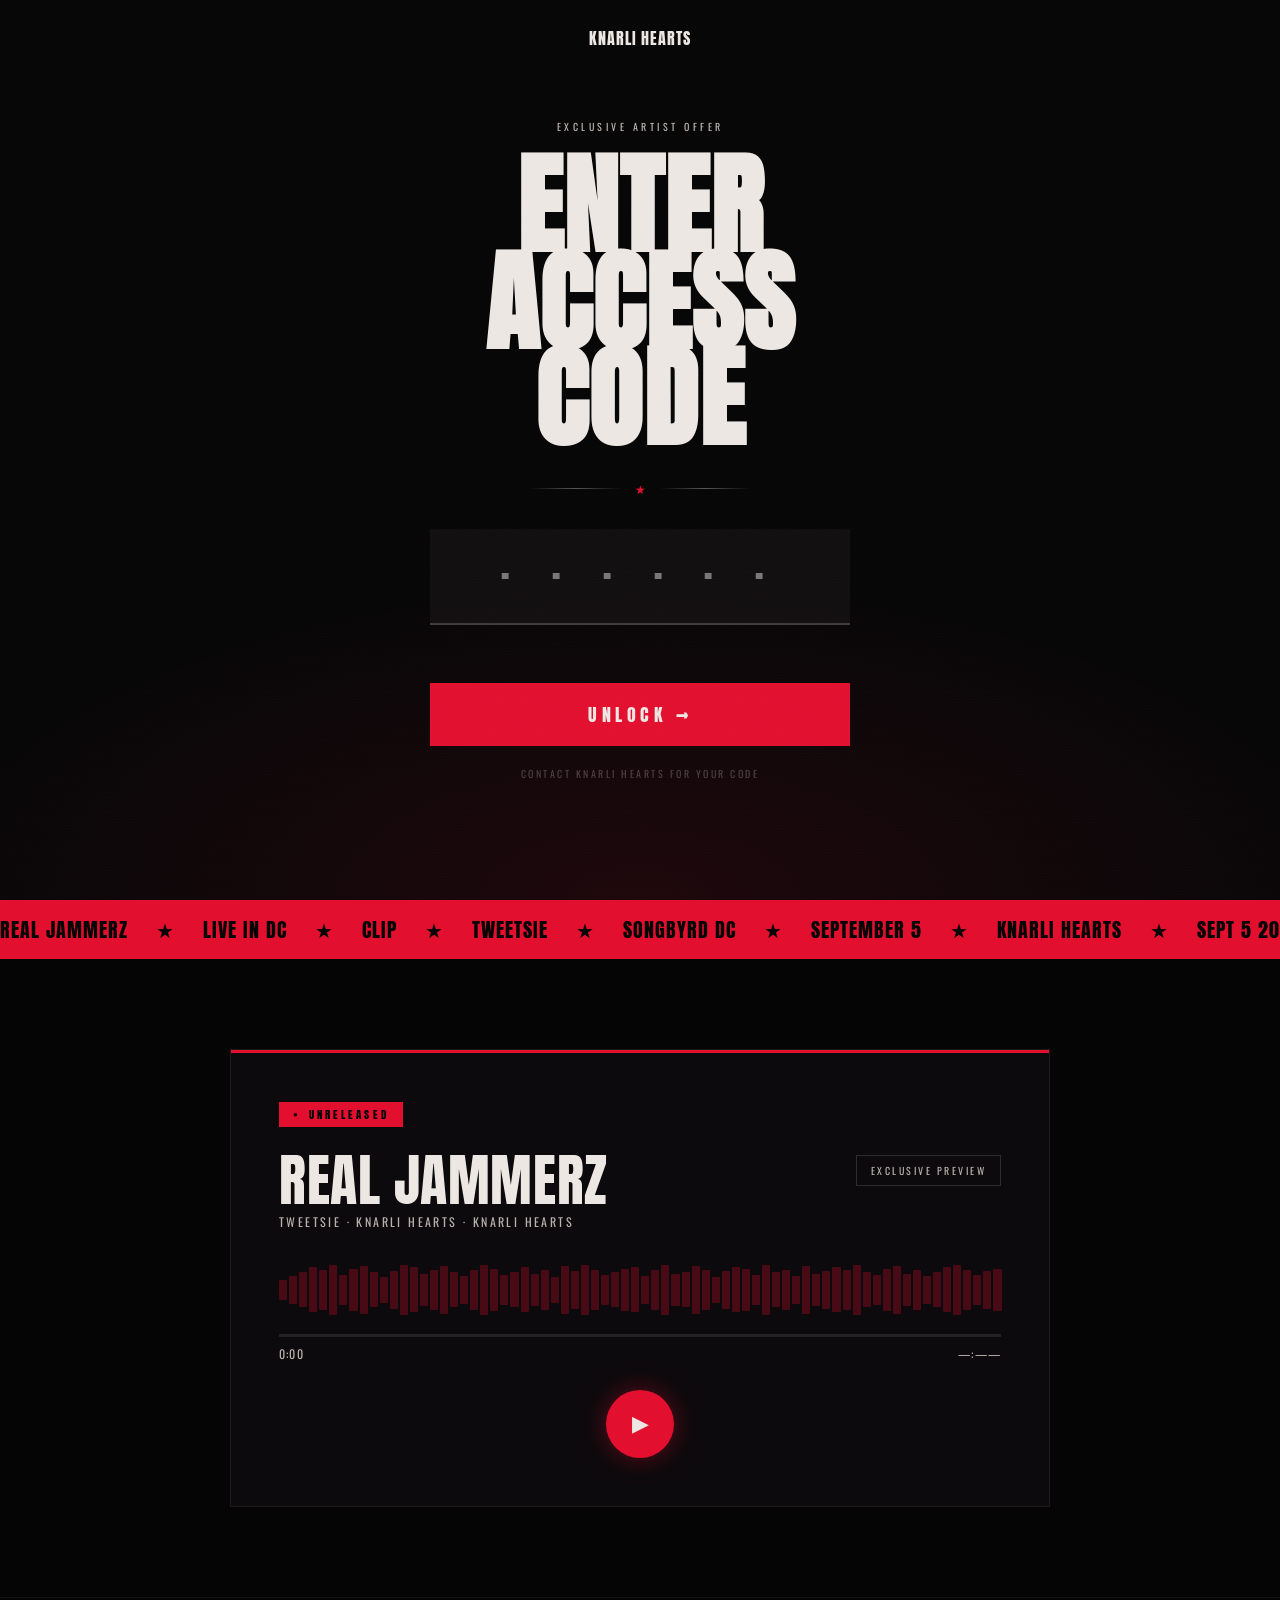
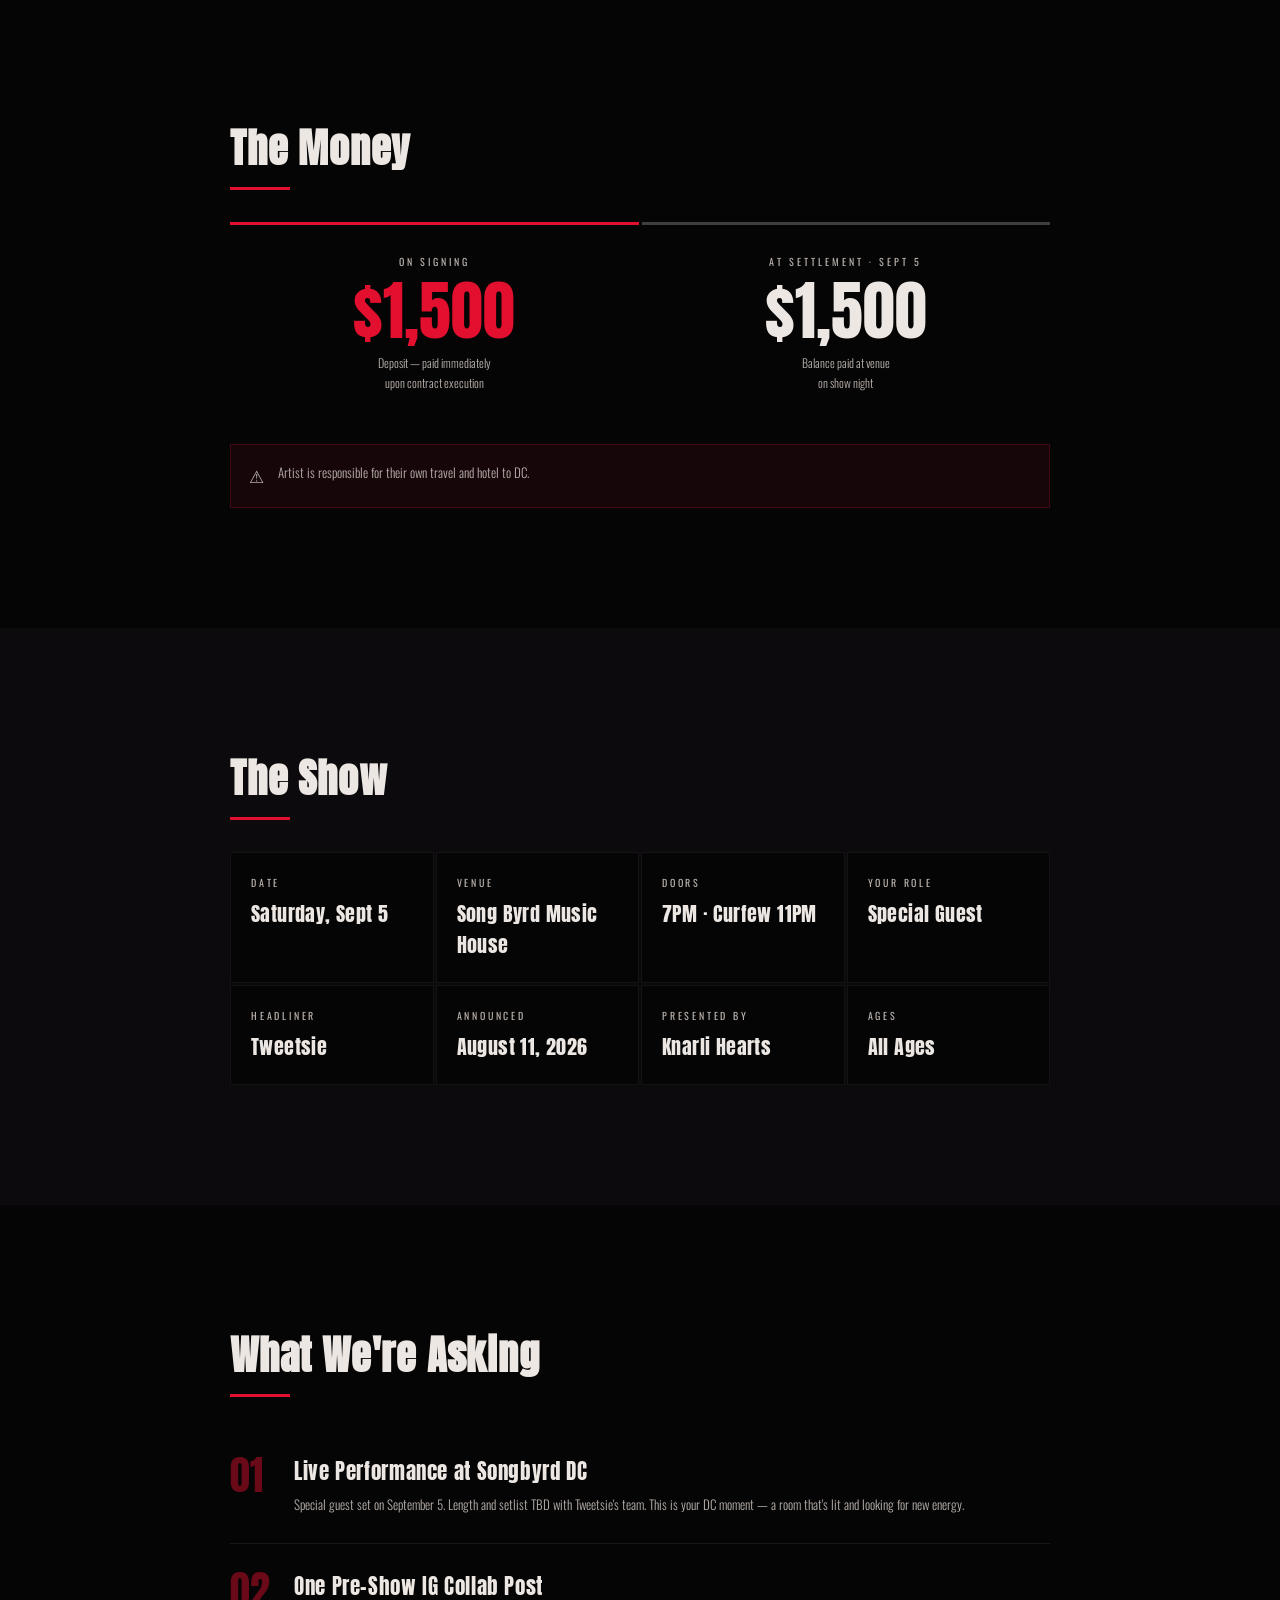
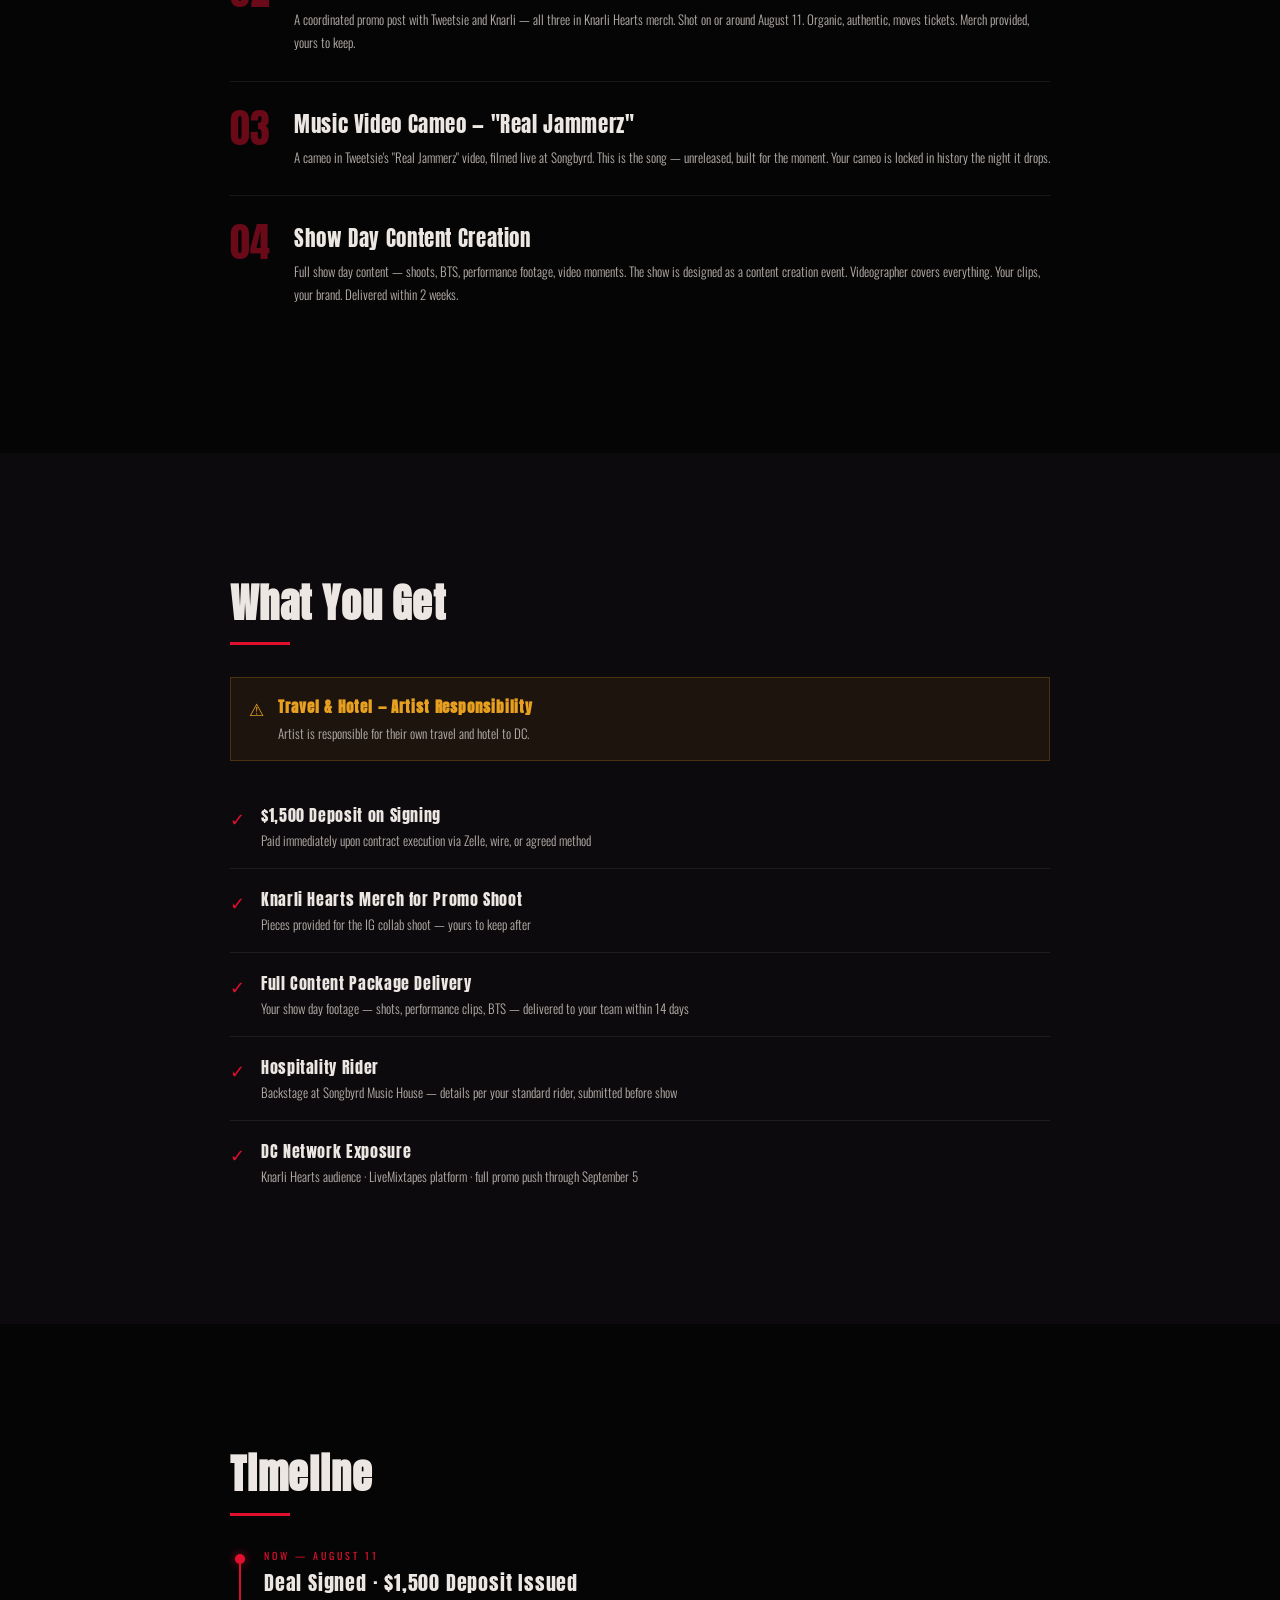
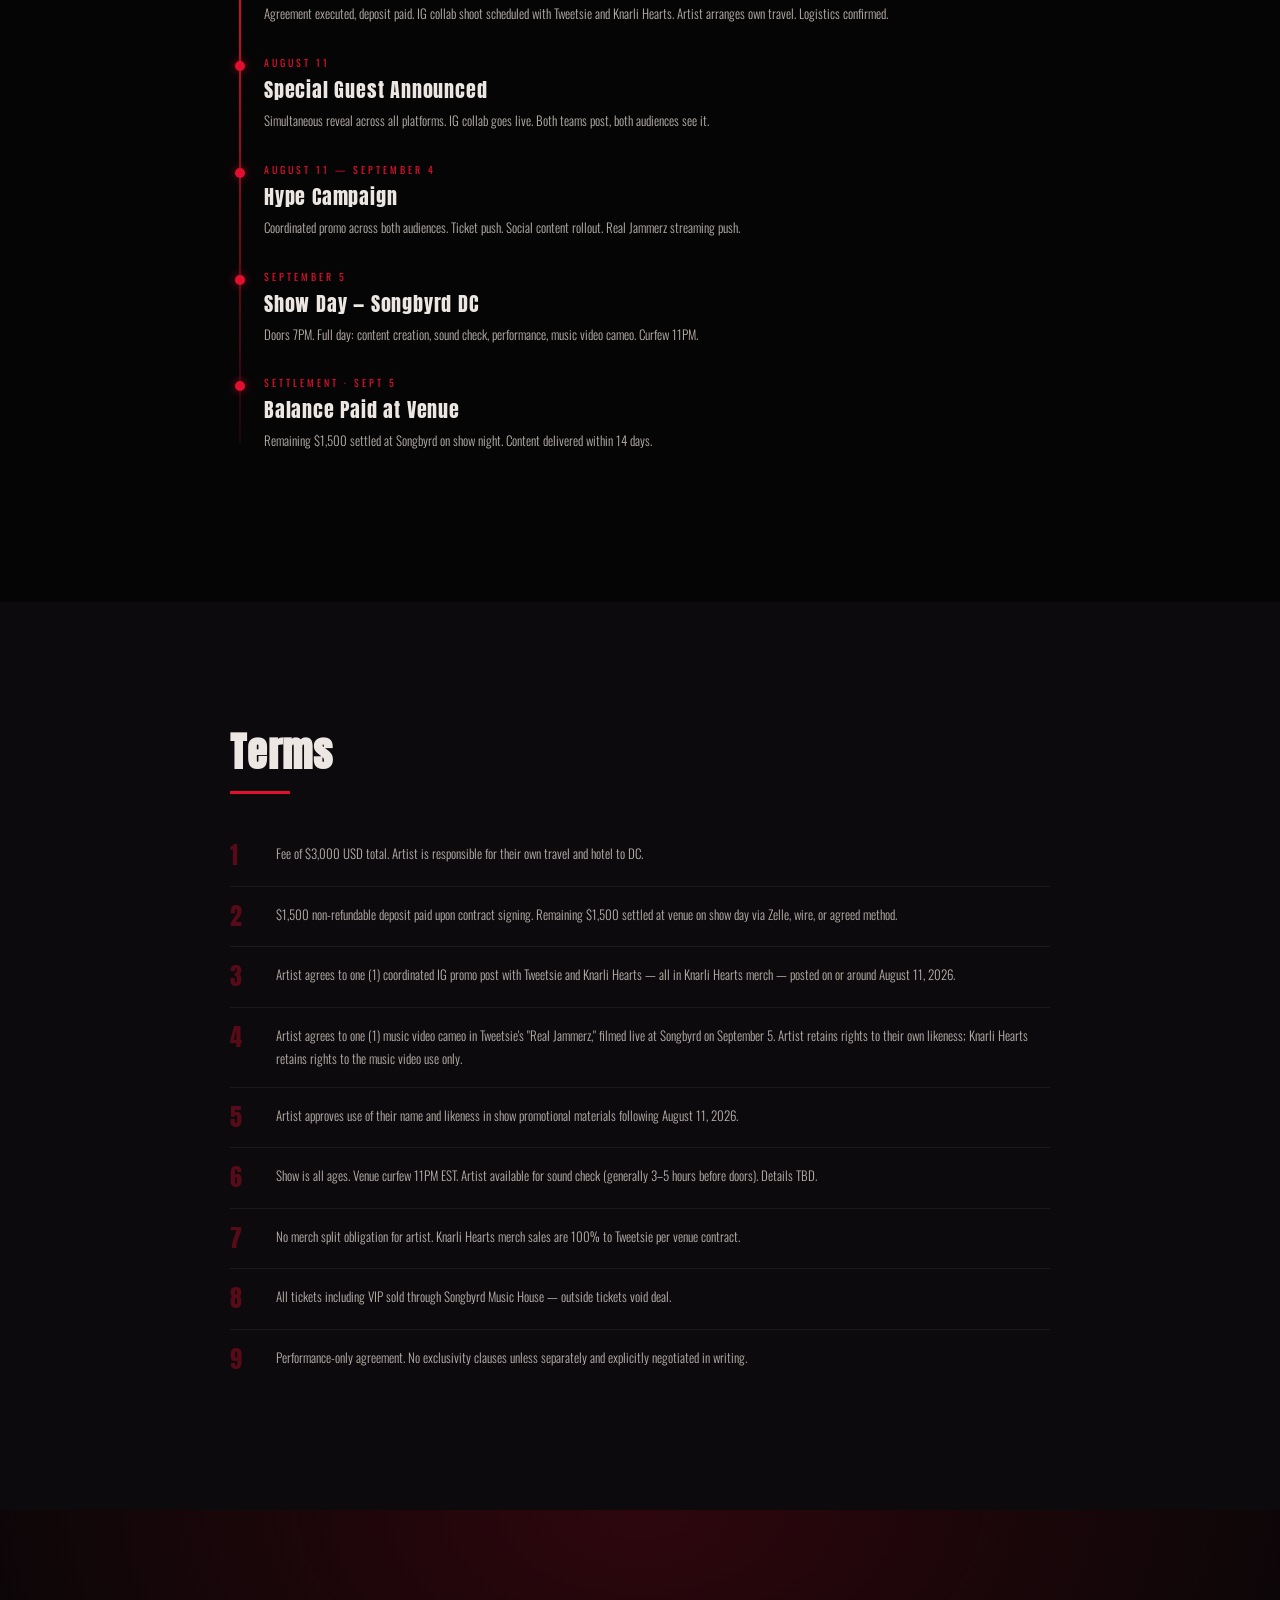
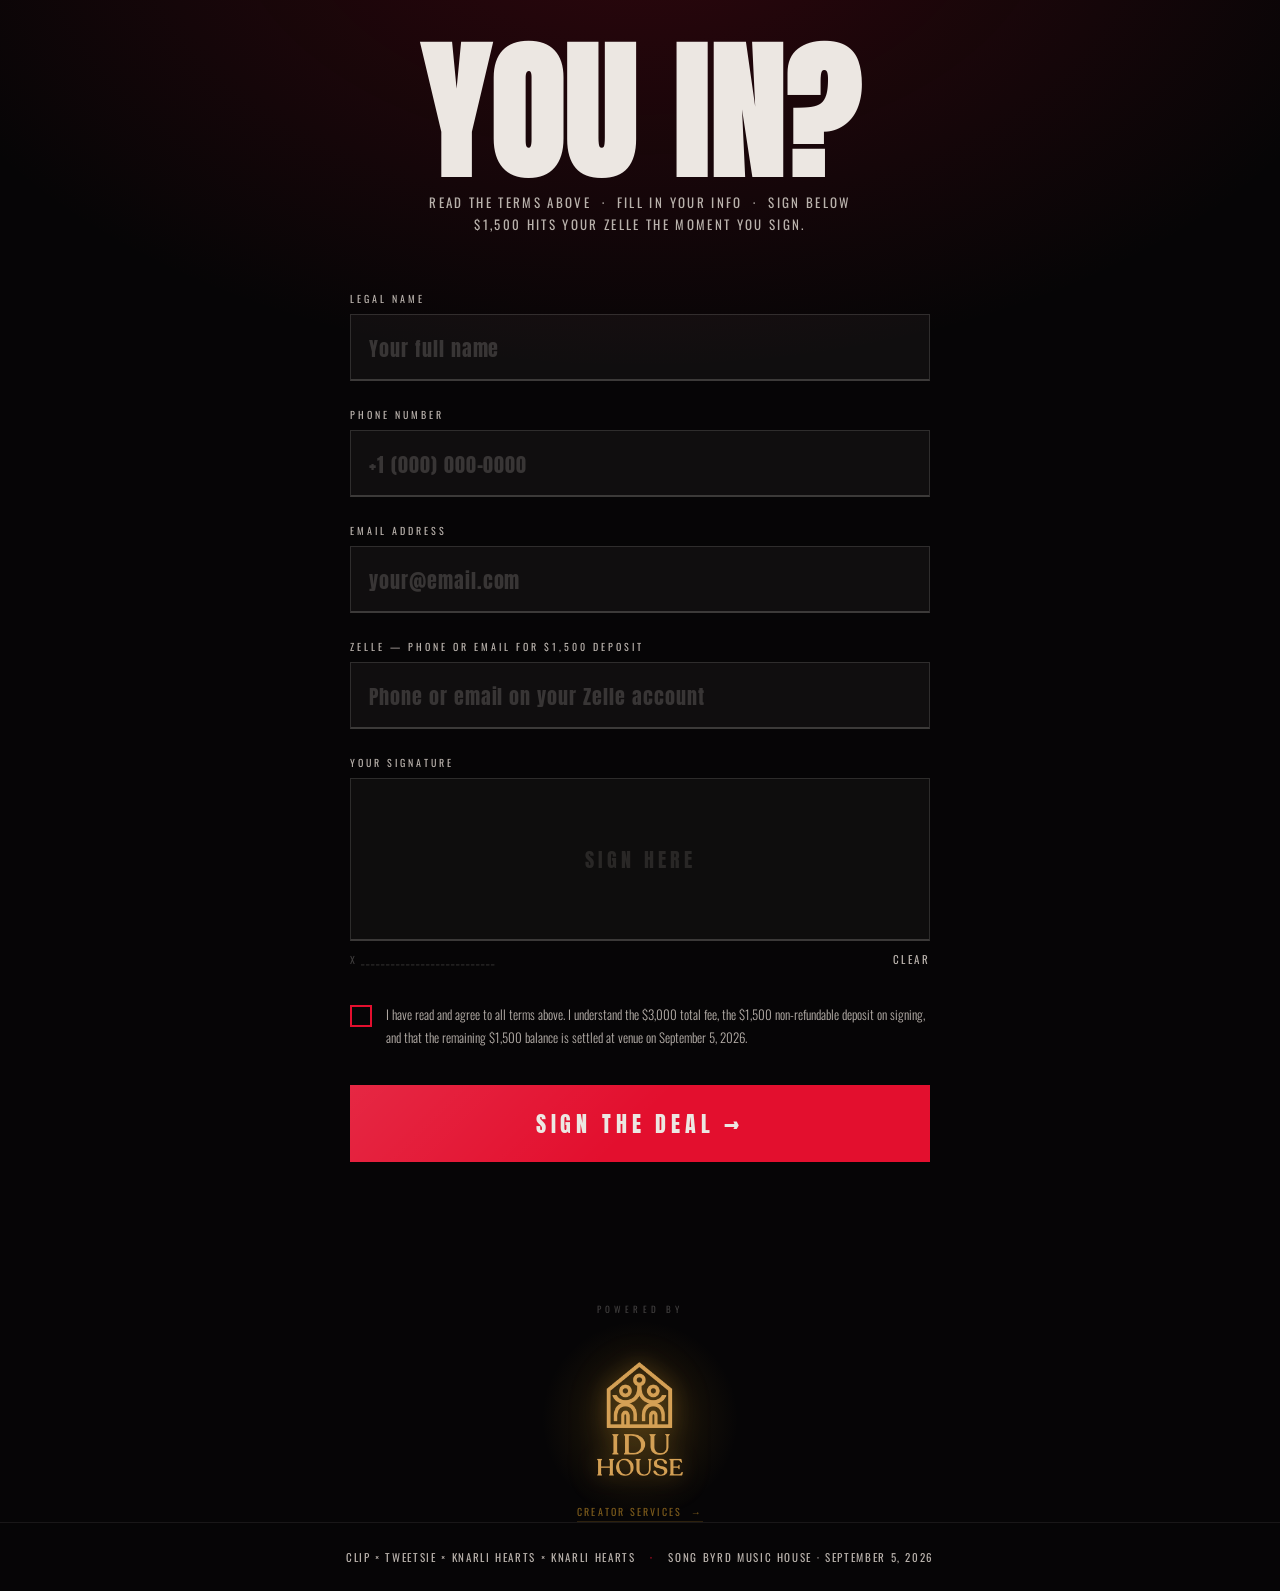
==== commit 6f1e1c44: "Replace Baby Osama with CLIP" ====
--- a/Babyo-deal/index.html
+++ b/Babyo-deal/index.html
@@ -3,7 +3,7 @@
 <head>
 <meta charset="UTF-8"/>
 <meta name="viewport" content="width=device-width, initial-scale=1.0"/>
-<title>Baby Osama × Tweetsie — Partnership Offer · Sept 5</title>
+<title>CLIP × Tweetsie — Partnership Offer · Sept 5</title>
 <link rel="preconnect" href="https://fonts.googleapis.com">
 <link href="https://fonts.googleapis.com/css2?family=Anton&family=Oswald:wght@300;400;500;600;700&display=swap" rel="stylesheet">
 <style>
@@ -577,7 +577,7 @@
   <p class="hero__kicker">Presented by Knarli Hearts &amp; Knarli Hearts · Confidential</p>
 
   <h1 class="hero__names">
-    BABY OSAMA
+    CLIP
     <span class="hero__x">×</span>
     TWEETSIE
   </h1>
@@ -601,11 +601,11 @@
 <div class="marquee">
   <div class="marquee__track">
     <span>REAL JAMMERZ</span><i>★</i><span>LIVE IN DC</span><i>★</i>
-    <span>BABY OSAMA</span><i>★</i><span>TWEETSIE</span><i>★</i>
+    <span>CLIP</span><i>★</i><span>TWEETSIE</span><i>★</i>
     <span>SONGBYRD DC</span><i>★</i><span>SEPTEMBER 5</span><i>★</i>
     <span>KNARLI HEARTS</span><i>★</i><span>SEPT 5 2026</span><i>★</i>
     <span>REAL JAMMERZ</span><i>★</i><span>LIVE IN DC</span><i>★</i>
-    <span>BABY OSAMA</span><i>★</i><span>TWEETSIE</span><i>★</i>
+    <span>CLIP</span><i>★</i><span>TWEETSIE</span><i>★</i>
     <span>SONGBYRD DC</span><i>★</i><span>SEPTEMBER 5</span><i>★</i>
     <span>KNARLI HEARTS</span><i>★</i><span>SEPT 5 2026</span><i>★</i>
   </div>
@@ -934,7 +934,7 @@
 </section>
 
 <footer class="footer">
-  <span>Baby Osama &times; Tweetsie &times; Knarli Hearts &times; Knarli Hearts</span>
+  <span>CLIP &times; Tweetsie &times; Knarli Hearts &times; Knarli Hearts</span>
   <span class="footer__dot">&middot;</span>
   <span>Song Byrd Music House &middot; September 5, 2026</span>
 </footer>
@@ -1217,11 +1217,11 @@
   }).catch(() => {}); // silent — sheet logs async, don't block UI
 
   // Build mailto link
-  const subject = encodeURIComponent(`Deal Signed — Baby Osama × Tweetsie Sept 5`);
+  const subject = encodeURIComponent(`Deal Signed — CLIP × Tweetsie Sept 5`);
   const body    = encodeURIComponent(
     `DEAL SIGNED — ${dateStr}\n\n` +
     rows.map(([k,v]) => `${k}: ${v}`).join('\n') +
-    `\n\nBaby Osama × Tweetsie · Songbyrd DC · September 5, 2026`
+    `\n\nCLIP × Tweetsie · Songbyrd DC · September 5, 2026`
   );
   document.getElementById('emailBtn').href =
     `mailto:dell@iduhouse.com?subject=${subject}&body=${body}`;
